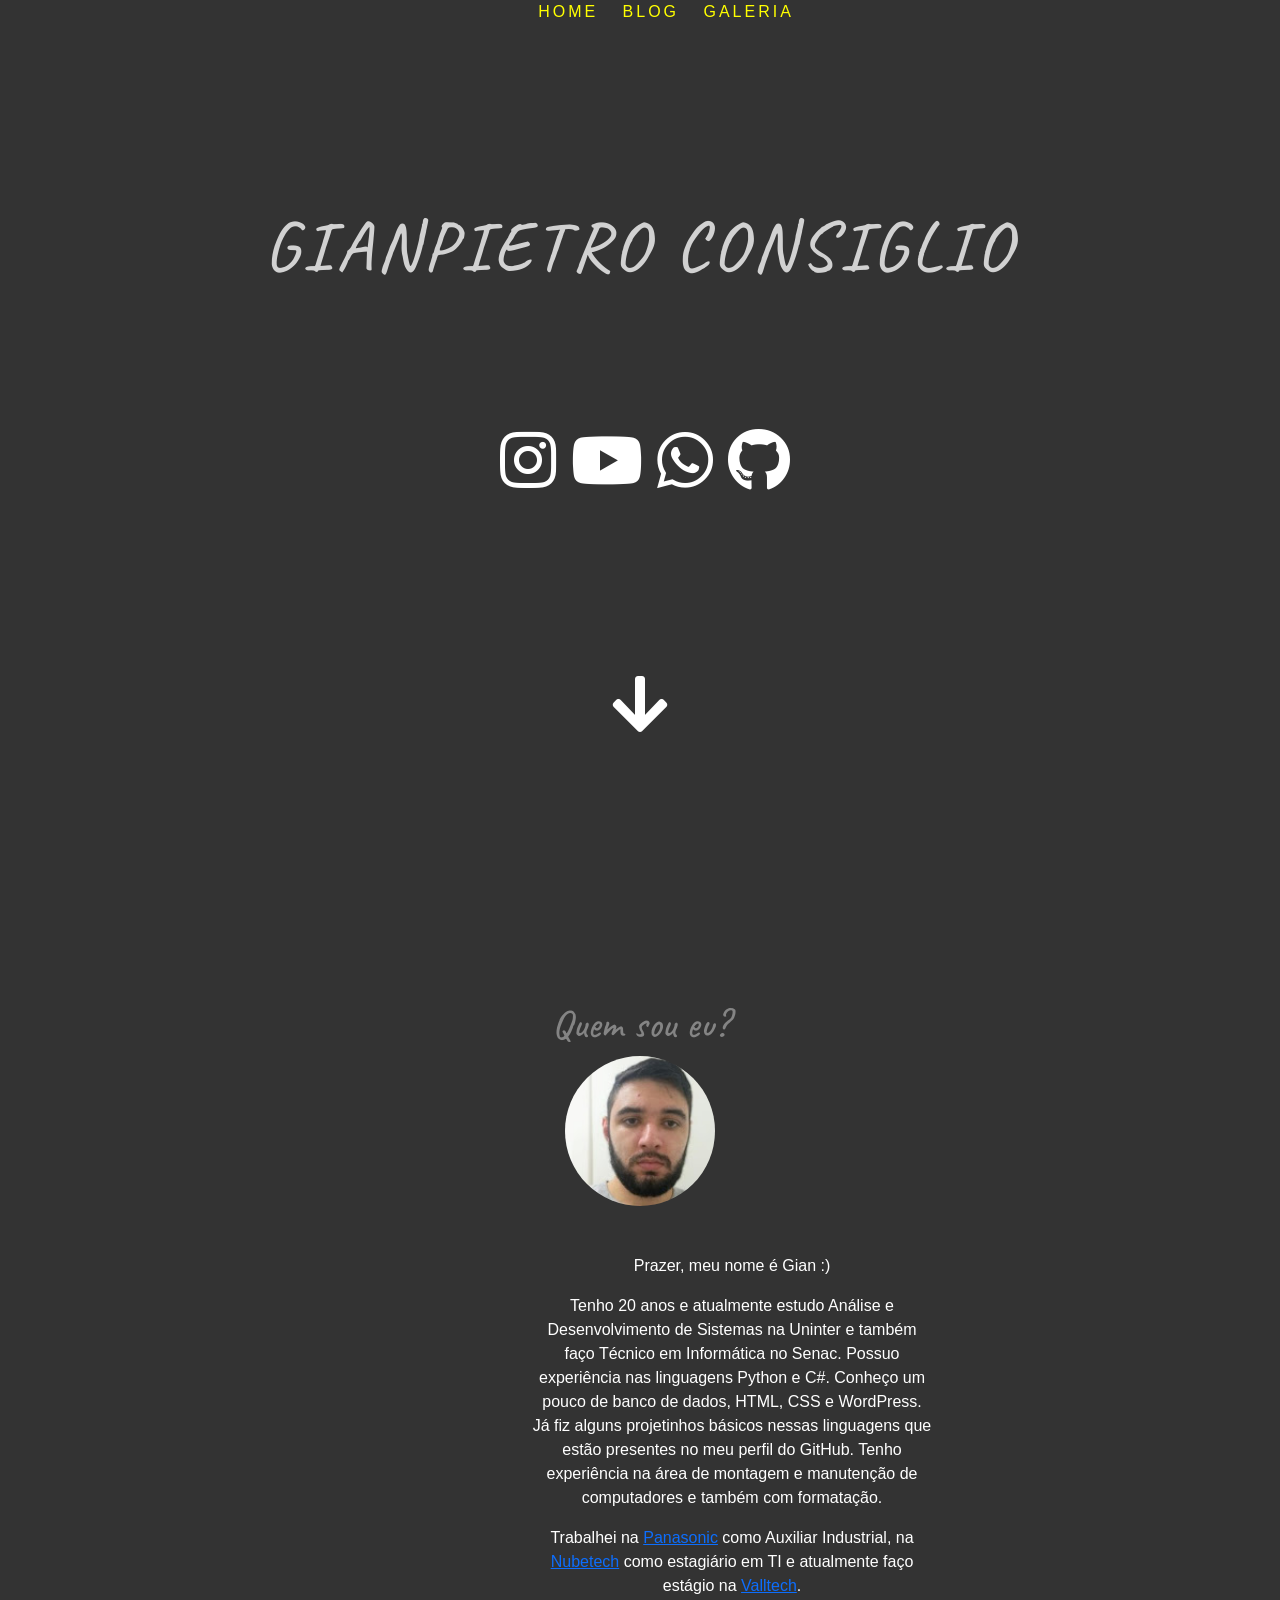
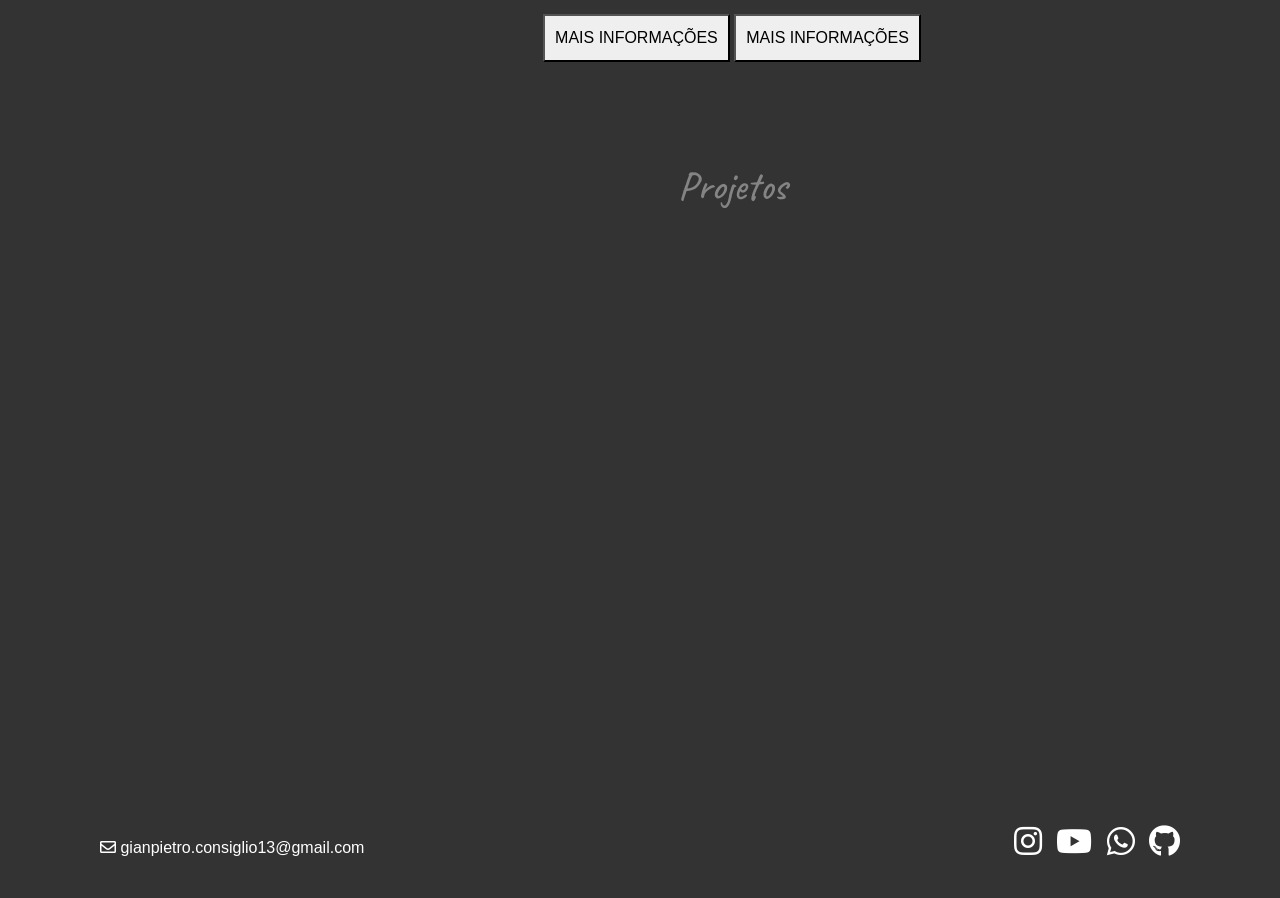
==== index.html @ eafa544a "1.0" ====
<!DOCTYPE html>
<html lang="pt-br">

<head>
    <meta charset="utf-8">
    <title>Gianpietro Consiglio</title>
    <link href="css/style.css" rel="stylesheet">
    <link href="https://cdn.jsdelivr.net/npm/bootstrap@5.0.1/dist/css/bootstrap.min.css" rel="stylesheet"
        integrity="sha384-+0n0xVW2eSR5OomGNYDnhzAbDsOXxcvSN1TPprVMTNDbiYZCxYbOOl7+AMvyTG2x" crossorigin="anonymous">
    <link rel="stylesheet" href="https://cdnjs.cloudflare.com/ajax/libs/font-awesome/5.15.3/css/all.min.css"
        integrity="sha512-iBBXm8fW90+nuLcSKlbmrPcLa0OT92xO1BIsZ+ywDWZCvqsWgccV3gFoRBv0z+8dLJgyAHIhR35VZc2oM/gI1w=="
        crossorigin="anonymous" referrerpolicy="no-referrer" />
    <link rel="preconnect" href="https://fonts.gstatic.com">
    <link href="https://fonts.googleapis.com/css2?family=Caveat&display=swap" rel="stylesheet">
    <link href="https://unpkg.com/aos@2.3.1/dist/aos.css" rel="stylesheet">
    <link rel="shortcut icon" href="img/icons8-portfolio-48.png">


</head>

<body>
    <div id="pai-do-pai">

        <!--INICIO VIDEO-->
        <div id="banner">
            <video autoplay loop muted>
                <source src="video/Pexels Videos 2699.mp4">
            </video>
            <div class="container">
                <div class="text-center">
                    <header style="color: yellow;">
                        <nav>
                            <ul>
                                <a class="links" href="index.html"><li>Home</li></a>
                                <a class="links" href="blog.html"><li>Blog</li></a>
                                <a class="links" href="galeria.html"><li>Galeria</li></a>
                            </ul>
                        </nav>
                    </header>

                </div>

                <h1 class="nome text-center">Gianpietro Consiglio</h1>
                <div class="icones text-center">
                    <a href="https://www.instagram.com/gian_nohat/" target="_blank"><i
                            class=" icone fab fa-instagram fa-4x"></i></a>
                    <a href="https://www.youtube.com/channel/UC-XztyUlJMIC2v7N0-oqZfg" target="_blank"><i
                            class=" icone fab fa-youtube fa-4x"></i></a>
                    <a href="https://api.whatsapp.com/send?phone=5512920017898" target="_blank"><i
                            class=" icone fab fa-whatsapp fa-4x"></i></a>
                    
                            <a href="https://github.com/Gianpietro-Consiglio" target="_blank"><i
                                class=" icone fab fa-github fa-4x"></i></a>
                   
                </div>
                <div class="text-center">
                    <a href="#background"><i class=" seta fas fa-arrow-down fa-4x"></i></a>
                </div>


            </div>



        </div>
        <!--FIM VIDEO-->

        <!--CONTEUDO PRINCIPAL-->
        <div id="background">
            <div class="container text-center">
                <h1>Quem sou eu?</h1>
                <img src="img/gian.jpg">

                <div class="textos">
                    <br>
                    <br>
                    
                    
                    <p>Prazer, meu nome é Gian :)</p>

                    <p>Tenho 20 anos e
                        atualmente estudo Análise e Desenvolvimento de Sistemas na Uninter e também faço 
                        Técnico em Informática no Senac. Possuo experiência nas linguagens Python e C#. Conheço
                        um pouco de banco de dados, HTML, CSS e WordPress. Já fiz alguns projetinhos básicos nessas linguagens que estão presentes no meu perfil do GitHub.   
                        Tenho experiência na área de montagem e manutenção de computadores e também com formatação.

                    </p>

                        Trabalhei na <a href="https://www.panasonic.com/br/" target="_blank">Panasonic</a> como Auxiliar Industrial, na <a class="links_uteis" href="https://nubetech.com.br/" target="_blank">Nubetech</a> como estagiário em TI e atualmente faço estágio
                        na <a href="https://www.valltech.com.br/" target="_blank">Valltech</a>.

                    </p>

                    <a href="GIAN.pdf" target="_blank"><button>Mais informações</button></a>

                    <a href="Currículo GIAN.pdf" target="_blank"><button>Mais informações</button></a>

                    <h1 style="margin-top: 100px; margin-bottom: 20px;">Projetos</h1>


                </div>
            </div>
            <!--FIM CONTEUDO PRINCIPAL-->

            <div class="row-cols-5">
                <div class="container text-center">
                    <div class="card-deck">
                        <div data-aos="flip-left" data-aos-easing="ease-out-cubic" data-aos-duration="2000"
                            class="card">
                            <div class="card-body">
                                <h4 class="card-title">Fashion</h4>
                                <p class="card-text"></p>
                                <a href="https://gianpietro-consiglio.github.io/projeto-fashion/"
                                    target="_blank"><button>Acessar</button></a>
                            </div>
                        </div>

                        <div data-aos="flip-left" data-aos-easing="ease-out-cubic" data-aos-duration="2000"
                            class="card">
                            <div class="card-body">
                                <h4 class="card-title">Marketing</h4>
                                <p class="card-text"></p>
                                <a href="https://gianpietro-consiglio.github.io/marketing/"
                                    target="_blank"><button>Acessar</button></a>
                            </div>
                        </div>

                        <div data-aos="flip-left" data-aos-easing="ease-out-cubic" data-aos-duration="2000"
                            class="card">
                            <div class="card-body">
                                <h4 class="card-title">Personal</h4>
                                <p class="card-text"></p>
                                <a href="https://gianpietro-consiglio.github.io/portfolio-antigo/"
                                    target="_blank"><button>Acessar</button></a>
                            </div>
                        </div>

                    </div>

                </div>
            </div>


            <footer>
                <span style="float: left; margin-left: 100px;" class="contato"><i class="far fa-envelope"></i>
                    gianpietro.consiglio13@gmail.com</span>
                   
                <div style="float: right; margin-right: 100px;">
                    <a href="https://www.instagram.com/gian_nohat/" target="_blank"><i
                            class=" icone fab fa-instagram fa-2x"></i></a>
                    <a href="https://www.youtube.com/channel/UC-XztyUlJMIC2v7N0-oqZfg" target="_blank"><i
                            class=" icone fab fa-youtube fa-2x"></i></a>
                    <a href="https://api.whatsapp.com/send?phone=5512920017898" target="_blank"><i
                            class=" icone fab fa-whatsapp fa-2x"></i></a>
                    <a href="https://github.com/Gianpietro-Consiglio" target="_blank"><i
                            class=" icone fab fa-github fa-2x"></i></a>
                </div>
                
            </footer>







            <script src="https://cdn.jsdelivr.net/npm/bootstrap@5.0.1/dist/js/bootstrap.bundle.min.js"
                integrity="sha384-gtEjrD/SeCtmISkJkNUaaKMoLD0//ElJ19smozuHV6z3Iehds+3Ulb9Bn9Plx0x4"
                crossorigin="anonymous"></script>
            <script src="https://unpkg.com/aos@2.3.1/dist/aos.js"></script>
            <script>
                AOS.init();
            </script>


</body>

</html>
---- css/style.css ----
body{
    margin: 0;
    padding: 0;
}    

#banner{
    width: 100%;
    height: 900px;
    overflow: hidden;
    display: flex;
    /*justify-content: center;
    align-items: center;*/
}

#banner video{
    position: absolute; 
    top: 0;
    left: 0;
    object-fit: cover;
    width: 100%;
    height: 900px;
}

#banner .container{
    z-index: 1;
}

nav ul li{
    display: inline-block;
    margin-left: 20px;
}



.links{
    color: yellow;
    text-transform: uppercase;
    letter-spacing: 3px;

}

.links:hover{
    color: white;
}

.nome{
    margin-top: 180px;
    font-size: 70px;
    color:  rgba(255, 255, 255, 0.775);
    letter-spacing: 5px;
    text-transform: uppercase;
    margin-bottom: 140px;
    font-family: 'Caveat', cursive;
}

.icone{
    color: white;
    margin-left: 10px;
}


.icone:hover{
    color: rgb(157, 58, 58);
    transition: color 0.5s;
}


.seta{
    margin-top: 180px;
    color: white;
}


#background img{
    border-radius: 50%;
    width: 150px;
    height: 150px;
}

#background h1{
    color: rgba(255,255,255, 0.4);
    font-family: 'Caveat', cursive;
}
#pai-do-pai{
    /*background-image: linear-gradient(#333, #222);*/
    color: white;
    font-family: sans-serif;
    background-color: #333;
    
        
}

#background{
    margin-top: 100px;
}


.card{
    margin-top: 10px;
    color: white;
    background-image: linear-gradient(#333, black);
    text-transform: uppercase;
    border-radius: 5px 5px 5px 5px;
}

.card button{
    background-color: whitesmoke;
    padding: 5px;
    border: none;
}

.card-deck{
    margin-top: 50px;
    margin-bottom: 150px;
}

footer{
    line-height: 100px;
    height: 100px;
    background-color: #333;
   /* text-align: center;*/
    
}

.card button{
    background-image: linear-gradient(purple, yellow);
    padding: 10px;
}

.textos button{
    padding: 10px;
    text-transform: uppercase;

}

.textos button:hover{
    background-color: rgb(157, 58, 58);
    transition: background 0.5s;  
    


}

.textos{
    width: 400px;
    margin-left: 450px;
}
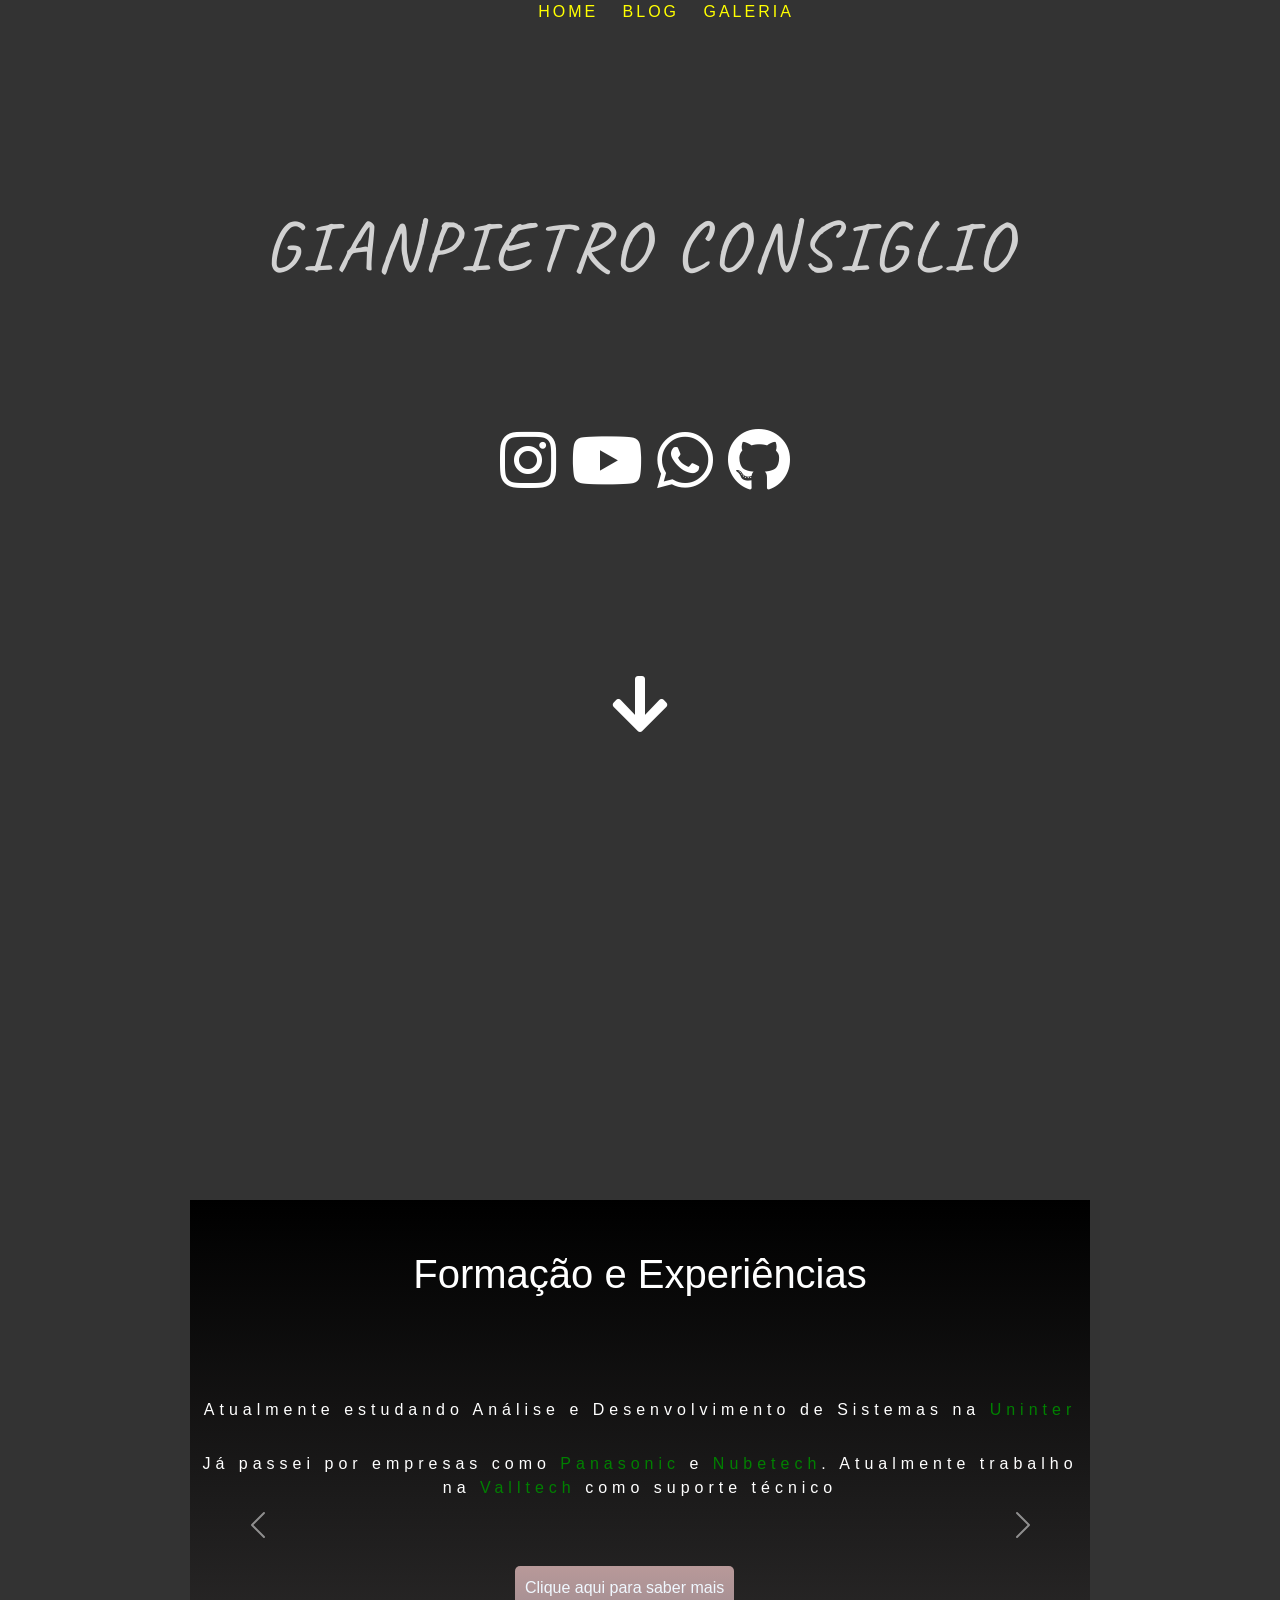
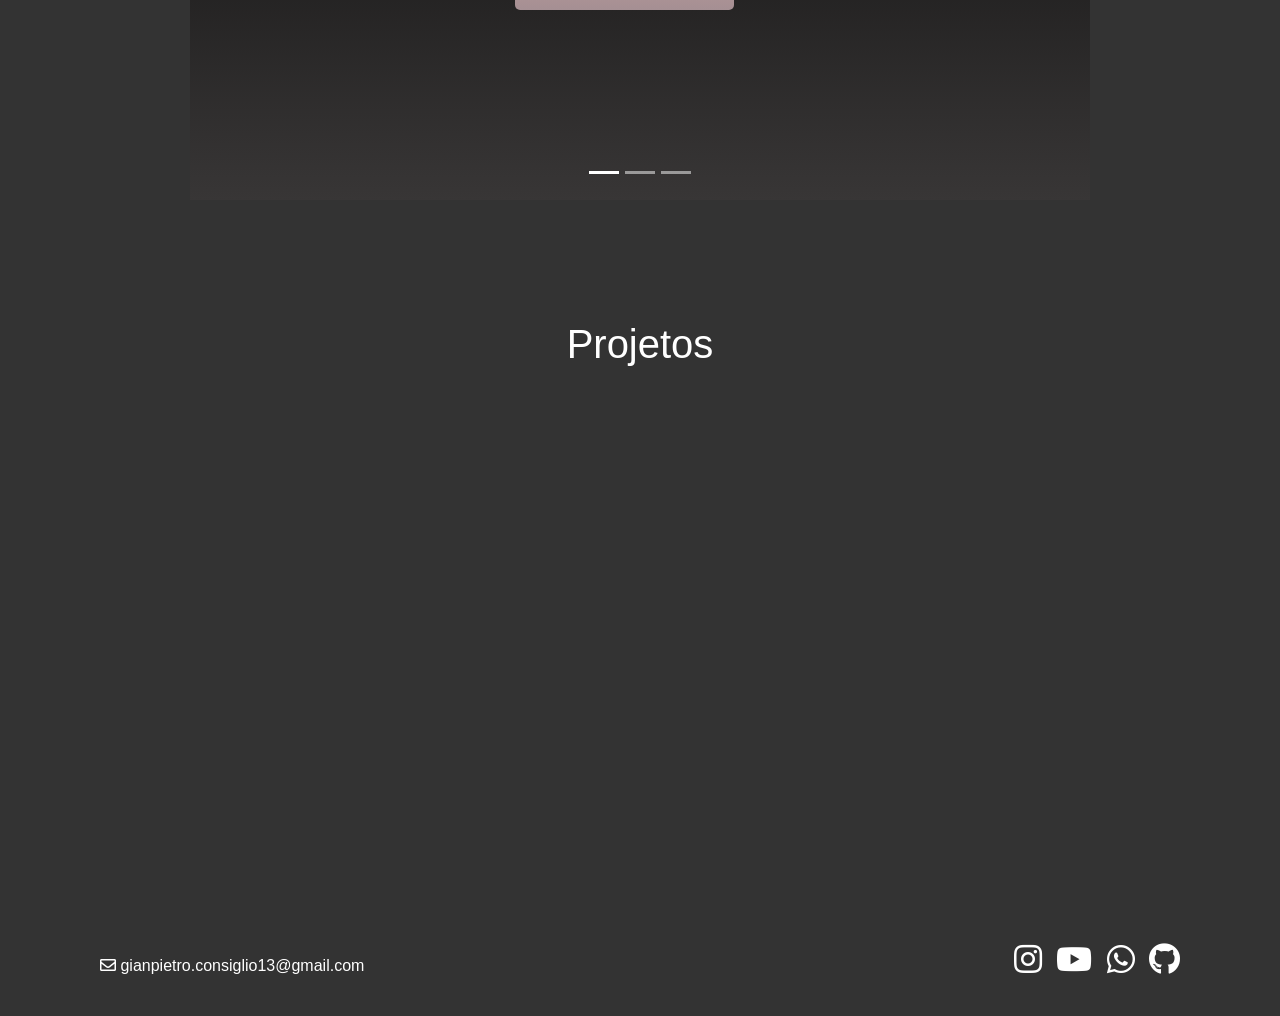
==== commit 763d81a0: "2.0" ====
--- a/index.html
+++ b/index.html
@@ -42,7 +42,7 @@
 
                 <h1 class="nome text-center">Gianpietro Consiglio</h1>
                 <div class="icones text-center">
-                    <a href="https://www.instagram.com/gian_nohat/" target="_blank"><i
+                    <a href="https://www.instagram.com/gian_consiglio/" target="_blank"><i
                             class=" icone fab fa-instagram fa-4x"></i></a>
                     <a href="https://www.youtube.com/channel/UC-XztyUlJMIC2v7N0-oqZfg" target="_blank"><i
                             class=" icone fab fa-youtube fa-4x"></i></a>
@@ -54,7 +54,7 @@
                    
                 </div>
                 <div class="text-center">
-                    <a href="#background"><i class=" seta fas fa-arrow-down fa-4x"></i></a>
+                    <a href="#carouselExampleIndicators"><i class=" seta fas fa-arrow-down fa-4x"></i></a>
                 </div>
 
 
@@ -66,8 +66,9 @@
         <!--FIM VIDEO-->
 
         <!--CONTEUDO PRINCIPAL-->
-        <div id="background">
-            <div class="container text-center">
+       
+
+           <!-- <div class="container text-center">
                 <h1>Quem sou eu?</h1>
                 <img src="img/gian.jpg">
 
@@ -76,7 +77,7 @@
                     <br>
                     
                     
-                    <p>Prazer, meu nome é Gian :)</p>
+                    <p>Prazer, meu nome é Gian</p>
 
                     <p>Tenho 20 anos e
                         atualmente estudo Análise e Desenvolvimento de Sistemas na Uninter e também faço 
@@ -91,8 +92,6 @@
 
                     </p>
 
-                    <a href="GIAN.pdf" target="_blank"><button>Mais informações</button></a>
-
                     <a href="Currículo GIAN.pdf" target="_blank"><button>Mais informações</button></a>
 
                     <h1 style="margin-top: 100px; margin-bottom: 20px;">Projetos</h1>
@@ -100,11 +99,57 @@
 
                 </div>
             </div>
-            <!--FIM CONTEUDO PRINCIPAL-->
+            FIM CONTEUDO PRINCIPAL--> 
+
+            <div id="carouselExampleIndicators" class="carousel slide" data-bs-ride="carousel">
+                <div class="carousel-indicators">
+                  <button type="button" data-bs-target="#carouselExampleIndicators" data-bs-slide-to="0" class="active" aria-current="true" aria-label="Slide 1"></button>
+                  <button type="button" data-bs-target="#carouselExampleIndicators" data-bs-slide-to="1" aria-label="Slide 2"></button>
+                  <button type="button" data-bs-target="#carouselExampleIndicators" data-bs-slide-to="2" aria-label="Slide 3"></button>
+                </div>
+                <div class="carousel-inner">
+                  <div class="carousel-item active" style="background-image: linear-gradient(rgb(0, 0, 0), rgb(56, 54, 54));">
+                   <h1 style="text-align: center; margin-top: 50px; margin-bottom: 100px;">Formação e Experiências</h1>
+                   <p style="text-align: center; margin-top: 30px; letter-spacing: 5px">Atualmente estudando Análise e Desenvolvimento de Sistemas na <a class="peru" href="https://www.uninter.com/" target="_blank">Uninter</a></p> 
+                   <p style="text-align: center; margin-top: 30px; letter-spacing: 5px;">Já passei por empresas como <a class="peru" href="https://www.panasonic.com/br/">Panasonic</a> e <a class="peru" href="https://nubetech.com.br/" target="_blank">Nubetech</a>. Atualmente trabalho na <a class="peru" href="https://www.valltech.com.br/" target="_blank">Valltech</a> como suporte técnico</p> 
+                   <a href="documentos\GIAN.pdf" target="_blank"><button class="curriculo" style="text-align: center;" class="curriculo">Clique aqui para saber mais</button></a>
+                  </div>
+                  <div class="carousel-item" style="background-image: linear-gradient(rgb(0, 0, 0), rgb(54, 53, 53));">
+                    <h1 style="text-align: center; margin-top: 100px;">Cursos extracurriculares</h1>
+                    <p style="text-align: center;text-align: center; margin-top: 30px; letter-spacing: 5px">Lógica de programação - Senai (14 HORAS)</p>
+                    <p style="text-align: center;text-align: center; margin-top: 30px; letter-spacing: 5px">Tecnologia da informação e comunicação - Senai (14 HORAS)</p>
+                    <p style="text-align: center;text-align: center; margin-top: 30px; letter-spacing: 5px">HTML5 e CSS - Curso em Vídeo (40 HORAS)</p>
+                    <p style="text-align: center; text-align: center; margin-top: 30px; letter-spacing: 5px">Python - Curso em vídeo (120 HORAS)</p>
+                        
+                  </div>
+                  <div class="carousel-item" style="background-image: linear-gradient(rgb(0, 0, 0), rgb(45, 45, 46));">
+                    <h1 style="text-align: center; margin-top: 100px;">Informações adicionais</h1>
+                    <p style="text-align: center;text-align: center; margin-top: 30px; letter-spacing: 5px">- Tirando habilitação para carro</p>
+                    <p style="text-align: center;text-align: center; margin-top: 30px; letter-spacing: 5px">- Formatação de computadores</p>
+                    <p style="text-align: center;text-align: center; margin-top: 30px; letter-spacing: 5px">- Montagem e manutenção de computadores</p>
+                    <p style="text-align: center;text-align: center; margin-top: 30px; letter-spacing: 5px">- Criação de sites para web</p>
+                    <p style="text-align: center;text-align: center; margin-top: 30px; letter-spacing: 5px">- Inglês intermediário</p>
+                    <p style="text-align: center;text-align: center; margin-top: 30px; letter-spacing: 5px">- Familiaridade com ambientes Linux e Windows</p>
+                  </div>
+                </div>
+                <button class="carousel-control-prev" type="button" data-bs-target="#carouselExampleIndicators" data-bs-slide="prev">
+                  <span class="carousel-control-prev-icon" aria-hidden="true"></span>
+                  <span class="visually-hidden">Previous</span>
+                </button>
+                <button class="carousel-control-next" type="button" data-bs-target="#carouselExampleIndicators" data-bs-slide="next">
+                  <span class="carousel-control-next-icon" aria-hidden="true"></span>
+                  <span class="visually-hidden">Next</span>
+                </button>
+              </div>
+
+
+
 
             <div class="row-cols-5">
                 <div class="container text-center">
+                    
                     <div class="card-deck">
+                        <h1>Projetos</h1>
                         <div data-aos="flip-left" data-aos-easing="ease-out-cubic" data-aos-duration="2000"
                             class="card">
                             <div class="card-body">
@@ -128,9 +173,9 @@
                         <div data-aos="flip-left" data-aos-easing="ease-out-cubic" data-aos-duration="2000"
                             class="card">
                             <div class="card-body">
-                                <h4 class="card-title">Personal</h4>
+                                <h4 class="card-title">Gestalt</h4>
                                 <p class="card-text"></p>
-                                <a href="https://gianpietro-consiglio.github.io/portfolio-antigo/"
+                                <a href="https://gianpietro-consiglio.github.io/gestalt/"
                                     target="_blank"><button>Acessar</button></a>
                             </div>
                         </div>
@@ -142,11 +187,11 @@
 
 
             <footer>
-                <span style="float: left; margin-left: 100px;" class="contato"><i class="far fa-envelope"></i>
-                    gianpietro.consiglio13@gmail.com</span>
+                <span class="mail" style="float: left; margin-left: 100px;" class="contato"><i class="far fa-envelope"></i>
+                    <a class="mail" style="color: white; text-decoration: none;" href="mailto:gianpietro.consiglio13@gmail.com" target="_blank">gianpietro.consiglio13@gmail.com</a></span>
                    
                 <div style="float: right; margin-right: 100px;">
-                    <a href="https://www.instagram.com/gian_nohat/" target="_blank"><i
+                    <a href="https://www.instagram.com/gian_consiglio/" target="_blank"><i
                             class=" icone fab fa-instagram fa-2x"></i></a>
                     <a href="https://www.youtube.com/channel/UC-XztyUlJMIC2v7N0-oqZfg" target="_blank"><i
                             class=" icone fab fa-youtube fa-2x"></i></a>
--- a/css/style.css
+++ b/css/style.css
@@ -18,7 +18,7 @@
     left: 0;
     object-fit: cover;
     width: 100%;
-    height: 900px;
+    height: 1000px;
 }
 
 #banner .container{
@@ -90,9 +90,6 @@
         
 }
 
-#background{
-    margin-top: 100px;
-}
 
 
 .card{
@@ -110,7 +107,7 @@
 }
 
 .card-deck{
-    margin-top: 50px;
+    margin-top: 120px;
     margin-bottom: 150px;
 }
 
@@ -123,7 +120,7 @@
 }
 
 .card button{
-    background-image: linear-gradient(purple, yellow);
+    background-image: linear-gradient(rgb(194, 163, 163), rgb(226, 150, 163));
     padding: 10px;
 }
 
@@ -145,3 +142,56 @@
     width: 400px;
     margin-left: 450px;
 }
+
+.bloco{
+    width: 300px;
+    height: 200px;
+background-color: blue;
+}
+
+.carousel-item{
+    display: absolute;
+    margin-top: 300px;
+    background-color: black;
+    height: 600px;
+
+}
+
+.carousel{
+    margin: auto;
+    width: 900px;
+}
+
+.carousel-control-next{
+    margin-top: 350px;
+}
+
+.carousel-control-prev{
+    margin-top: 350px;
+}
+
+
+.curriculo{
+    background-image: linear-gradient(rgb(184, 153, 153), rgb(165, 143, 147)) ;
+    margin-left: 325px;
+    margin-top: 50px;
+    padding: 10px;
+    color:aliceblue;
+    border-radius: 5px 5px 5px 5px;
+    border-style: none;
+}
+
+.curriculo:hover{
+    padding: 30px;
+    transition: 1s;
+}
+
+.peru{
+    color: green;
+    text-decoration: none;
+}
+
+.peru:hover{
+    color: rgb(139, 209, 139);
+    transition: 0.3s;
+}
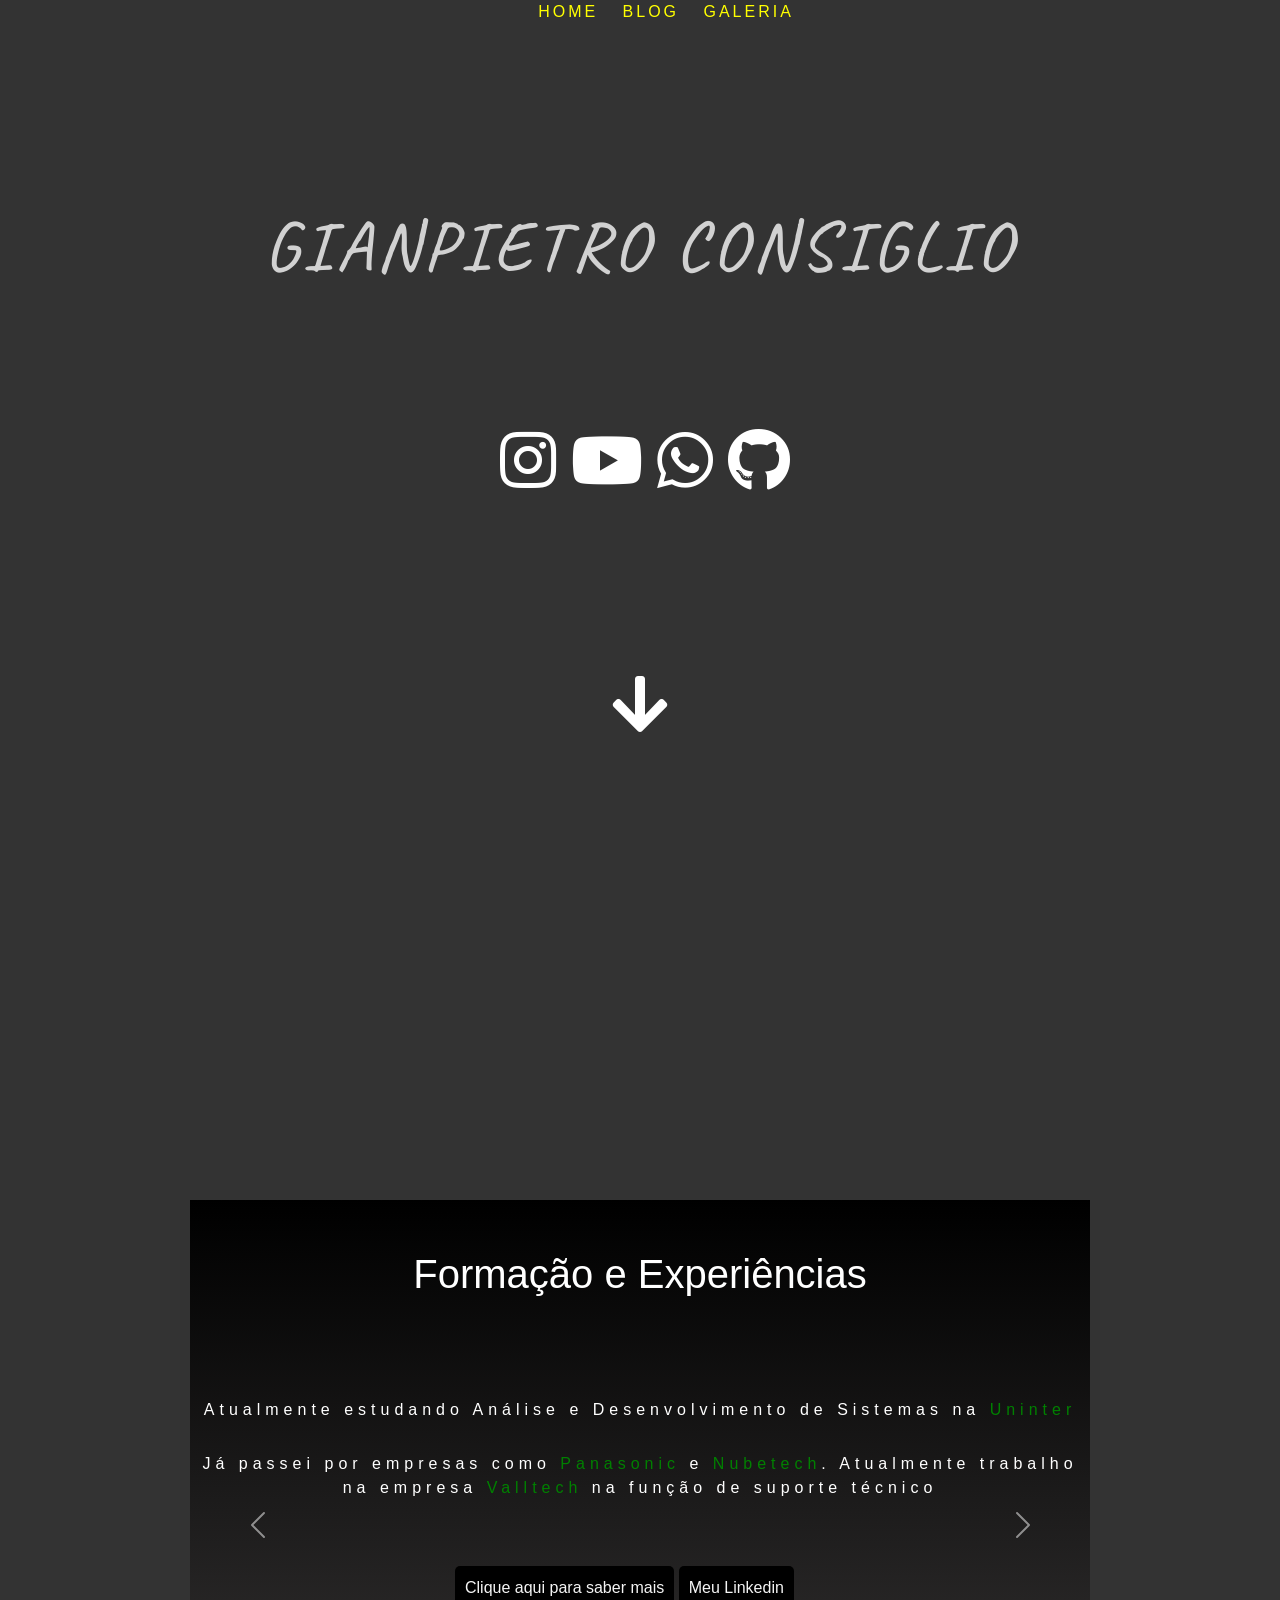
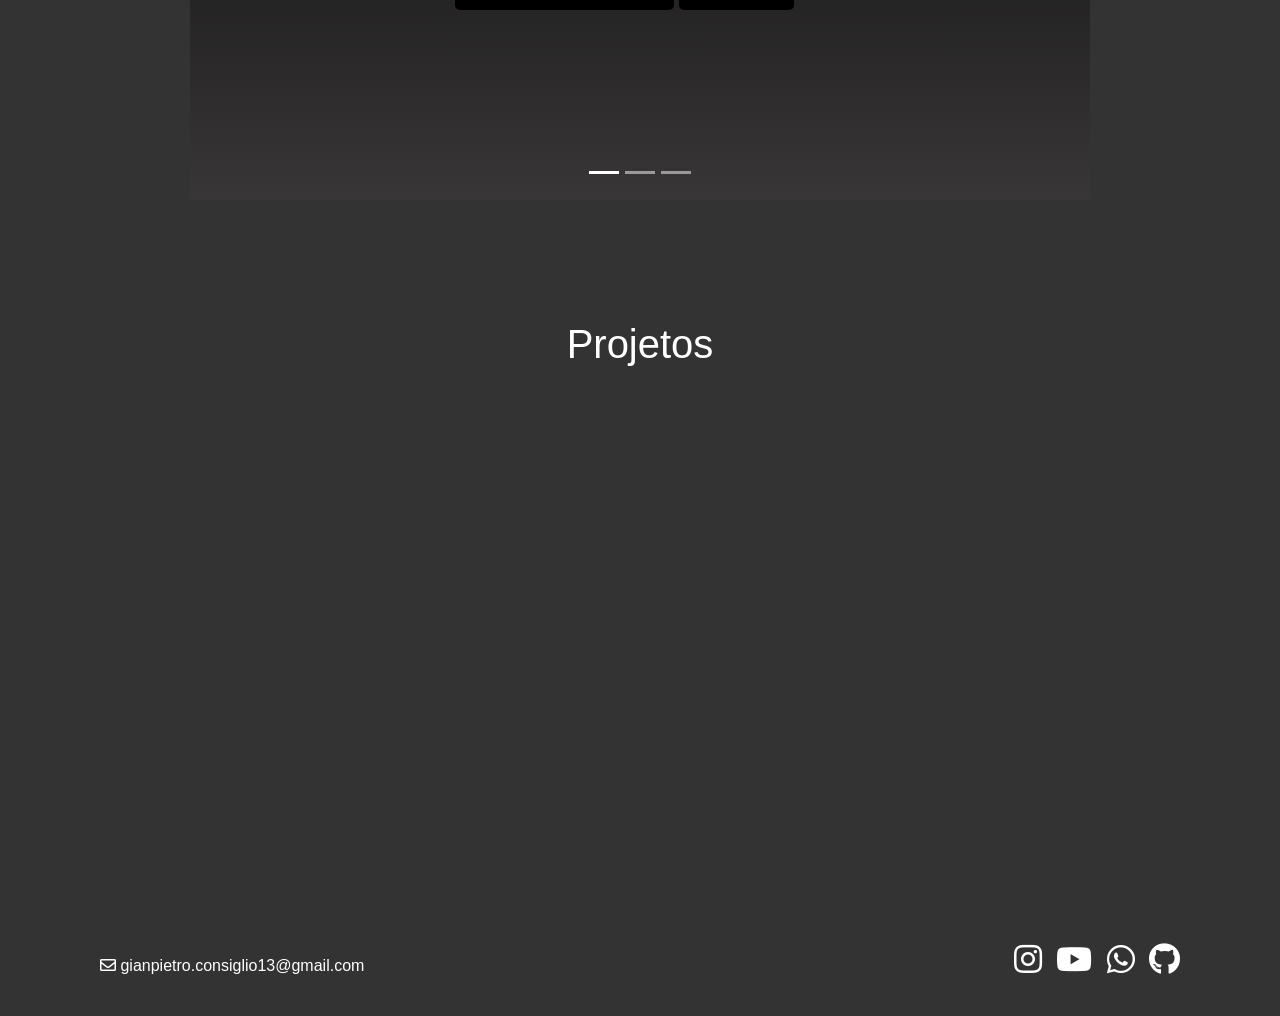
==== commit 7c727f9a: "2.2" ====
--- a/index.html
+++ b/index.html
@@ -1,223 +1,186 @@
-<!DOCTYPE html>
-<html lang="pt-br">
-
-<head>
-    <meta charset="utf-8">
-    <title>Gianpietro Consiglio</title>
-    <link href="css/style.css" rel="stylesheet">
-    <link href="https://cdn.jsdelivr.net/npm/bootstrap@5.0.1/dist/css/bootstrap.min.css" rel="stylesheet"
-        integrity="sha384-+0n0xVW2eSR5OomGNYDnhzAbDsOXxcvSN1TPprVMTNDbiYZCxYbOOl7+AMvyTG2x" crossorigin="anonymous">
-    <link rel="stylesheet" href="https://cdnjs.cloudflare.com/ajax/libs/font-awesome/5.15.3/css/all.min.css"
-        integrity="sha512-iBBXm8fW90+nuLcSKlbmrPcLa0OT92xO1BIsZ+ywDWZCvqsWgccV3gFoRBv0z+8dLJgyAHIhR35VZc2oM/gI1w=="
-        crossorigin="anonymous" referrerpolicy="no-referrer" />
-    <link rel="preconnect" href="https://fonts.gstatic.com">
-    <link href="https://fonts.googleapis.com/css2?family=Caveat&display=swap" rel="stylesheet">
-    <link href="https://unpkg.com/aos@2.3.1/dist/aos.css" rel="stylesheet">
-    <link rel="shortcut icon" href="img/icons8-portfolio-48.png">
-
-
-</head>
-
-<body>
-    <div id="pai-do-pai">
-
-        <!--INICIO VIDEO-->
-        <div id="banner">
-            <video autoplay loop muted>
-                <source src="video/Pexels Videos 2699.mp4">
-            </video>
-            <div class="container">
-                <div class="text-center">
-                    <header style="color: yellow;">
-                        <nav>
-                            <ul>
-                                <a class="links" href="index.html"><li>Home</li></a>
-                                <a class="links" href="blog.html"><li>Blog</li></a>
-                                <a class="links" href="galeria.html"><li>Galeria</li></a>
-                            </ul>
-                        </nav>
-                    </header>
-
-                </div>
-
-                <h1 class="nome text-center">Gianpietro Consiglio</h1>
-                <div class="icones text-center">
-                    <a href="https://www.instagram.com/gian_consiglio/" target="_blank"><i
-                            class=" icone fab fa-instagram fa-4x"></i></a>
-                    <a href="https://www.youtube.com/channel/UC-XztyUlJMIC2v7N0-oqZfg" target="_blank"><i
-                            class=" icone fab fa-youtube fa-4x"></i></a>
-                    <a href="https://api.whatsapp.com/send?phone=5512920017898" target="_blank"><i
-                            class=" icone fab fa-whatsapp fa-4x"></i></a>
-                    
-                            <a href="https://github.com/Gianpietro-Consiglio" target="_blank"><i
-                                class=" icone fab fa-github fa-4x"></i></a>
-                   
-                </div>
-                <div class="text-center">
-                    <a href="#carouselExampleIndicators"><i class=" seta fas fa-arrow-down fa-4x"></i></a>
-                </div>
-
-
-            </div>
-
-
-
-        </div>
-        <!--FIM VIDEO-->
-
-        <!--CONTEUDO PRINCIPAL-->
-       
-
-           <!-- <div class="container text-center">
-                <h1>Quem sou eu?</h1>
-                <img src="img/gian.jpg">
-
-                <div class="textos">
-                    <br>
-                    <br>
-                    
-                    
-                    <p>Prazer, meu nome é Gian</p>
-
-                    <p>Tenho 20 anos e
-                        atualmente estudo Análise e Desenvolvimento de Sistemas na Uninter e também faço 
-                        Técnico em Informática no Senac. Possuo experiência nas linguagens Python e C#. Conheço
-                        um pouco de banco de dados, HTML, CSS e WordPress. Já fiz alguns projetinhos básicos nessas linguagens que estão presentes no meu perfil do GitHub.   
-                        Tenho experiência na área de montagem e manutenção de computadores e também com formatação.
-
-                    </p>
-
-                        Trabalhei na <a href="https://www.panasonic.com/br/" target="_blank">Panasonic</a> como Auxiliar Industrial, na <a class="links_uteis" href="https://nubetech.com.br/" target="_blank">Nubetech</a> como estagiário em TI e atualmente faço estágio
-                        na <a href="https://www.valltech.com.br/" target="_blank">Valltech</a>.
-
-                    </p>
-
-                    <a href="Currículo GIAN.pdf" target="_blank"><button>Mais informações</button></a>
-
-                    <h1 style="margin-top: 100px; margin-bottom: 20px;">Projetos</h1>
-
-
-                </div>
-            </div>
-            FIM CONTEUDO PRINCIPAL--> 
-
-            <div id="carouselExampleIndicators" class="carousel slide" data-bs-ride="carousel">
-                <div class="carousel-indicators">
-                  <button type="button" data-bs-target="#carouselExampleIndicators" data-bs-slide-to="0" class="active" aria-current="true" aria-label="Slide 1"></button>
-                  <button type="button" data-bs-target="#carouselExampleIndicators" data-bs-slide-to="1" aria-label="Slide 2"></button>
-                  <button type="button" data-bs-target="#carouselExampleIndicators" data-bs-slide-to="2" aria-label="Slide 3"></button>
-                </div>
-                <div class="carousel-inner">
-                  <div class="carousel-item active" style="background-image: linear-gradient(rgb(0, 0, 0), rgb(56, 54, 54));">
-                   <h1 style="text-align: center; margin-top: 50px; margin-bottom: 100px;">Formação e Experiências</h1>
-                   <p style="text-align: center; margin-top: 30px; letter-spacing: 5px">Atualmente estudando Análise e Desenvolvimento de Sistemas na <a class="peru" href="https://www.uninter.com/" target="_blank">Uninter</a></p> 
-                   <p style="text-align: center; margin-top: 30px; letter-spacing: 5px;">Já passei por empresas como <a class="peru" href="https://www.panasonic.com/br/">Panasonic</a> e <a class="peru" href="https://nubetech.com.br/" target="_blank">Nubetech</a>. Atualmente trabalho na <a class="peru" href="https://www.valltech.com.br/" target="_blank">Valltech</a> como suporte técnico</p> 
-                   <a href="documentos\GIAN.pdf" target="_blank"><button class="curriculo" style="text-align: center;" class="curriculo">Clique aqui para saber mais</button></a>
-                  </div>
-                  <div class="carousel-item" style="background-image: linear-gradient(rgb(0, 0, 0), rgb(54, 53, 53));">
-                    <h1 style="text-align: center; margin-top: 100px;">Cursos extracurriculares</h1>
-                    <p style="text-align: center;text-align: center; margin-top: 30px; letter-spacing: 5px">Lógica de programação - Senai (14 HORAS)</p>
-                    <p style="text-align: center;text-align: center; margin-top: 30px; letter-spacing: 5px">Tecnologia da informação e comunicação - Senai (14 HORAS)</p>
-                    <p style="text-align: center;text-align: center; margin-top: 30px; letter-spacing: 5px">HTML5 e CSS - Curso em Vídeo (40 HORAS)</p>
-                    <p style="text-align: center; text-align: center; margin-top: 30px; letter-spacing: 5px">Python - Curso em vídeo (120 HORAS)</p>
-                        
-                  </div>
-                  <div class="carousel-item" style="background-image: linear-gradient(rgb(0, 0, 0), rgb(45, 45, 46));">
-                    <h1 style="text-align: center; margin-top: 100px;">Informações adicionais</h1>
-                    <p style="text-align: center;text-align: center; margin-top: 30px; letter-spacing: 5px">- Tirando habilitação para carro</p>
-                    <p style="text-align: center;text-align: center; margin-top: 30px; letter-spacing: 5px">- Formatação de computadores</p>
-                    <p style="text-align: center;text-align: center; margin-top: 30px; letter-spacing: 5px">- Montagem e manutenção de computadores</p>
-                    <p style="text-align: center;text-align: center; margin-top: 30px; letter-spacing: 5px">- Criação de sites para web</p>
-                    <p style="text-align: center;text-align: center; margin-top: 30px; letter-spacing: 5px">- Inglês intermediário</p>
-                    <p style="text-align: center;text-align: center; margin-top: 30px; letter-spacing: 5px">- Familiaridade com ambientes Linux e Windows</p>
-                  </div>
-                </div>
-                <button class="carousel-control-prev" type="button" data-bs-target="#carouselExampleIndicators" data-bs-slide="prev">
-                  <span class="carousel-control-prev-icon" aria-hidden="true"></span>
-                  <span class="visually-hidden">Previous</span>
-                </button>
-                <button class="carousel-control-next" type="button" data-bs-target="#carouselExampleIndicators" data-bs-slide="next">
-                  <span class="carousel-control-next-icon" aria-hidden="true"></span>
-                  <span class="visually-hidden">Next</span>
-                </button>
-              </div>
-
-
-
-
-            <div class="row-cols-5">
-                <div class="container text-center">
-                    
-                    <div class="card-deck">
-                        <h1>Projetos</h1>
-                        <div data-aos="flip-left" data-aos-easing="ease-out-cubic" data-aos-duration="2000"
-                            class="card">
-                            <div class="card-body">
-                                <h4 class="card-title">Fashion</h4>
-                                <p class="card-text"></p>
-                                <a href="https://gianpietro-consiglio.github.io/projeto-fashion/"
-                                    target="_blank"><button>Acessar</button></a>
-                            </div>
-                        </div>
-
-                        <div data-aos="flip-left" data-aos-easing="ease-out-cubic" data-aos-duration="2000"
-                            class="card">
-                            <div class="card-body">
-                                <h4 class="card-title">Marketing</h4>
-                                <p class="card-text"></p>
-                                <a href="https://gianpietro-consiglio.github.io/marketing/"
-                                    target="_blank"><button>Acessar</button></a>
-                            </div>
-                        </div>
-
-                        <div data-aos="flip-left" data-aos-easing="ease-out-cubic" data-aos-duration="2000"
-                            class="card">
-                            <div class="card-body">
-                                <h4 class="card-title">Gestalt</h4>
-                                <p class="card-text"></p>
-                                <a href="https://gianpietro-consiglio.github.io/gestalt/"
-                                    target="_blank"><button>Acessar</button></a>
-                            </div>
-                        </div>
-
-                    </div>
-
-                </div>
-            </div>
-
-
-            <footer>
-                <span class="mail" style="float: left; margin-left: 100px;" class="contato"><i class="far fa-envelope"></i>
-                    <a class="mail" style="color: white; text-decoration: none;" href="mailto:gianpietro.consiglio13@gmail.com" target="_blank">gianpietro.consiglio13@gmail.com</a></span>
-                   
-                <div style="float: right; margin-right: 100px;">
-                    <a href="https://www.instagram.com/gian_consiglio/" target="_blank"><i
-                            class=" icone fab fa-instagram fa-2x"></i></a>
-                    <a href="https://www.youtube.com/channel/UC-XztyUlJMIC2v7N0-oqZfg" target="_blank"><i
-                            class=" icone fab fa-youtube fa-2x"></i></a>
-                    <a href="https://api.whatsapp.com/send?phone=5512920017898" target="_blank"><i
-                            class=" icone fab fa-whatsapp fa-2x"></i></a>
-                    <a href="https://github.com/Gianpietro-Consiglio" target="_blank"><i
-                            class=" icone fab fa-github fa-2x"></i></a>
-                </div>
-                
-            </footer>
-
-
-
-
-
-
-
-            <script src="https://cdn.jsdelivr.net/npm/bootstrap@5.0.1/dist/js/bootstrap.bundle.min.js"
-                integrity="sha384-gtEjrD/SeCtmISkJkNUaaKMoLD0//ElJ19smozuHV6z3Iehds+3Ulb9Bn9Plx0x4"
-                crossorigin="anonymous"></script>
-            <script src="https://unpkg.com/aos@2.3.1/dist/aos.js"></script>
-            <script>
-                AOS.init();
-            </script>
-
-
-</body>
-
+<!DOCTYPE html>
+<html lang="pt-br">
+
+<head>
+    <meta charset="utf-8">
+    <title>Gianpietro Consiglio</title>
+    <link href="css/style.css" rel="stylesheet">
+    <link href="https://cdn.jsdelivr.net/npm/bootstrap@5.0.1/dist/css/bootstrap.min.css" rel="stylesheet"
+        integrity="sha384-+0n0xVW2eSR5OomGNYDnhzAbDsOXxcvSN1TPprVMTNDbiYZCxYbOOl7+AMvyTG2x" crossorigin="anonymous">
+    <link rel="stylesheet" href="https://cdnjs.cloudflare.com/ajax/libs/font-awesome/5.15.3/css/all.min.css"
+        integrity="sha512-iBBXm8fW90+nuLcSKlbmrPcLa0OT92xO1BIsZ+ywDWZCvqsWgccV3gFoRBv0z+8dLJgyAHIhR35VZc2oM/gI1w=="
+        crossorigin="anonymous" referrerpolicy="no-referrer" />
+    <link rel="preconnect" href="https://fonts.gstatic.com">
+    <link href="https://fonts.googleapis.com/css2?family=Caveat&display=swap" rel="stylesheet">
+    <link href="https://unpkg.com/aos@2.3.1/dist/aos.css" rel="stylesheet">
+    <link rel="shortcut icon" href="img/icons8-portfolio-48.png">
+
+
+</head>
+
+<body>
+    <div id="pai-do-pai">
+
+        <!--INICIO VIDEO-->
+        <div id="banner">
+            <video autoplay loop muted>
+                <source src="video/Pexels Videos 2699.mp4">
+            </video>
+            <div class="container">
+                <div class="text-center">
+                    <header style="color: yellow;">
+                        <nav>
+                            <ul>
+                                <a class="links" href="index.html"><li>Home</li></a>
+                                <a class="links" href="blog.html"><li>Blog</li></a>
+                                <a class="links" href="galeria.html"><li>Galeria</li></a>
+                            </ul>
+                        </nav>
+                    </header>
+
+                </div>
+
+                <h1 class="nome text-center">Gianpietro Consiglio</h1>
+                <div class="icones text-center">
+                    <a href="https://www.instagram.com/gian_consiglio/" target="_blank"><i
+                            class=" icone fab fa-instagram fa-4x"></i></a>
+                    <a href="https://www.youtube.com/channel/UC-XztyUlJMIC2v7N0-oqZfg" target="_blank"><i
+                            class=" icone fab fa-youtube fa-4x"></i></a>
+                    <a href="https://api.whatsapp.com/send?phone=5512920017898" target="_blank"><i
+                            class=" icone fab fa-whatsapp fa-4x"></i></a>
+                    <a href="https://github.com/Gianpietro-Consiglio" target="_blank"><i
+                            class=" icone fab fa-github fa-4x"></i></a>
+
+                           
+
+                   
+                </div>
+                <div class="text-center">
+                    <a href="#carouselExampleIndicators"><i class=" seta fas fa-arrow-down fa-4x"></i></a>
+                </div>
+
+
+            </div>
+
+
+
+        </div>
+        <!--FIM VIDEO-->
+
+            <div id="carouselExampleIndicators" class="carousel slide" data-bs-ride="carousel">
+                <div class="carousel-indicators">
+                  <button type="button" data-bs-target="#carouselExampleIndicators" data-bs-slide-to="0" class="active" aria-current="true" aria-label="Slide 1"></button>
+                  <button type="button" data-bs-target="#carouselExampleIndicators" data-bs-slide-to="1" aria-label="Slide 2"></button>
+                  <button type="button" data-bs-target="#carouselExampleIndicators" data-bs-slide-to="2" aria-label="Slide 3"></button>
+                </div>
+                <div class="carousel-inner">
+                  <div class="carousel-item active" style="background-image: linear-gradient(rgb(0, 0, 0), rgb(56, 54, 54));">
+                   <h1 style="text-align: center; margin-top: 50px; margin-bottom: 100px;">Formação e Experiências</h1>
+                   <p style="text-align: center; margin-top: 30px; letter-spacing: 5px">Atualmente estudando Análise e Desenvolvimento de Sistemas na <a class="peru" href="https://www.uninter.com/" target="_blank">Uninter</a></p> 
+                   <p style="text-align: center; margin-top: 30px; letter-spacing: 5px;">Já passei por empresas como <a class="peru" href="https://www.panasonic.com/br/">Panasonic</a> e <a class="peru" href="https://nubetech.com.br/" target="_blank">Nubetech</a>. Atualmente trabalho na empresa <a class="peru" href="https://www.valltech.com.br/" target="_blank">Valltech</a> na função de suporte técnico</p> 
+                   <a href="documentos\GIAN.pdf" target="_blank"><button class="curriculo" style="text-align: center;" class="curriculo">Clique aqui para saber mais</button></a>
+                   <a href="https://www.linkedin.com/in/gianpietro-consiglio-976951237/" target="_blank"><button class="linkedin" style="text-align: center;">Meu Linkedin</button></a>
+                  </div>
+                  <div class="carousel-item" style="background-image: linear-gradient(rgb(0, 0, 0), rgb(54, 53, 53));">
+                    <h1 style="text-align: center; margin-top: 100px;">Cursos extracurriculares</h1>
+                    <p style="text-align: center;text-align: center; margin-top: 30px; letter-spacing: 5px">Lógica de programação - Senai (14 HORAS)</p>
+                    <p style="text-align: center;text-align: center; margin-top: 30px; letter-spacing: 5px">Tecnologia da informação e comunicação - Senai (14 HORAS)</p>
+                    <p style="text-align: center;text-align: center; margin-top: 30px; letter-spacing: 5px">HTML5 e CSS - Curso em Vídeo (40 HORAS)</p>
+                    <p style="text-align: center; text-align: center; margin-top: 30px; letter-spacing: 5px">Python - Curso em vídeo (120 HORAS)</p>
+                        
+                  </div>
+                  <div class="carousel-item" style="background-image: linear-gradient(rgb(0, 0, 0), rgb(45, 45, 46));">
+                    <h1 style="text-align: center; margin-top: 100px;">Informações adicionais</h1>
+                    <p style="text-align: center;text-align: center; margin-top: 30px; letter-spacing: 5px">- Tirando habilitação para carro</p>
+                    <p style="text-align: center;text-align: center; margin-top: 30px; letter-spacing: 5px">- Formatação de computadores</p>
+                    <p style="text-align: center;text-align: center; margin-top: 30px; letter-spacing: 5px">- Montagem e manutenção de computadores</p>
+                    <p style="text-align: center;text-align: center; margin-top: 30px; letter-spacing: 5px">- Criação de sites para web</p>
+                    <p style="text-align: center;text-align: center; margin-top: 30px; letter-spacing: 5px">- Inglês intermediário</p>
+                    <p style="text-align: center;text-align: center; margin-top: 30px; letter-spacing: 5px">- Familiaridade com ambientes Linux e Windows</p>
+                  </div>
+                </div>
+                <button class="carousel-control-prev" type="button" data-bs-target="#carouselExampleIndicators" data-bs-slide="prev">
+                  <span class="carousel-control-prev-icon" aria-hidden="true"></span>
+                  <span class="visually-hidden">Previous</span>
+                </button>
+                <button class="carousel-control-next" type="button" data-bs-target="#carouselExampleIndicators" data-bs-slide="next">
+                  <span class="carousel-control-next-icon" aria-hidden="true"></span>
+                  <span class="visually-hidden">Next</span>
+                </button>
+              </div>
+
+
+
+
+            <div class="row-cols-5">
+                <div class="container text-center">
+                    
+                    <div class="card-deck">
+                        <h1>Projetos</h1>
+                        <div data-aos="flip-left" data-aos-easing="ease-out-cubic" data-aos-duration="2000"
+                            class="card">
+                            <div class="card-body">
+                                <h4 class="card-title">Fashion</h4>
+                                <p class="card-text"></p>
+                                <a href="https://gianpietro-consiglio.github.io/projeto-fashion/"
+                                    target="_blank"><button>Acessar</button></a>
+                            </div>
+                        </div>
+
+                        <div data-aos="flip-left" data-aos-easing="ease-out-cubic" data-aos-duration="2000"
+                            class="card">
+                            <div class="card-body">
+                                <h4 class="card-title">Marketing</h4>
+                                <p class="card-text"></p>
+                                <a href="https://gianpietro-consiglio.github.io/marketing/"
+                                    target="_blank"><button>Acessar</button></a>
+                            </div>
+                        </div>
+
+                        <div data-aos="flip-left" data-aos-easing="ease-out-cubic" data-aos-duration="2000"
+                            class="card">
+                            <div class="card-body">
+                                <h4 class="card-title">Gestalt</h4>
+                                <p class="card-text"></p>
+                                <a href="https://gianpietro-consiglio.github.io/gestalt/"
+                                    target="_blank"><button>Acessar</button></a>
+                            </div>
+                        </div>
+
+                    </div>
+
+                </div>
+            </div>
+
+
+            <footer>
+                <span class="mail" style="float: left; margin-left: 100px;" class="contato"><i class="far fa-envelope"></i>
+                    <a class="mail" style="color: white; text-decoration: none;" href="mailto:gianpietro.consiglio13@gmail.com" target="_blank">gianpietro.consiglio13@gmail.com</a></span>
+                   
+                <div style="float: right; margin-right: 100px;">
+                    <a href="https://www.instagram.com/gian_consiglio/" target="_blank"><i
+                            class=" icone fab fa-instagram fa-2x"></i></a>
+                    <a href="https://www.youtube.com/channel/UC-XztyUlJMIC2v7N0-oqZfg" target="_blank"><i
+                            class=" icone fab fa-youtube fa-2x"></i></a>
+                    <a href="https://api.whatsapp.com/send?phone=5512920017898" target="_blank"><i
+                            class=" icone fab fa-whatsapp fa-2x"></i></a>
+                    <a href="https://github.com/Gianpietro-Consiglio" target="_blank"><i
+                            class=" icone fab fa-github fa-2x"></i></a>
+                </div>
+                
+            </footer>
+
+      
+
+            <script src="https://cdn.jsdelivr.net/npm/bootstrap@5.0.1/dist/js/bootstrap.bundle.min.js"
+                integrity="sha384-gtEjrD/SeCtmISkJkNUaaKMoLD0//ElJ19smozuHV6z3Iehds+3Ulb9Bn9Plx0x4"
+                crossorigin="anonymous"></script>
+            <script src="https://unpkg.com/aos@2.3.1/dist/aos.js"></script>
+            <script>
+                AOS.init();
+            </script>
+
+
+</body>
+
 </html>
--- a/css/style.css
+++ b/css/style.css
@@ -172,18 +172,18 @@
 
 
 .curriculo{
-    background-image: linear-gradient(rgb(184, 153, 153), rgb(165, 143, 147)) ;
-    margin-left: 325px;
+    background-color: black;
+    margin-left: 265px;
     margin-top: 50px;
     padding: 10px;
-    color:aliceblue;
+    color:whitesmoke;
     border-radius: 5px 5px 5px 5px;
     border-style: none;
 }
 
 .curriculo:hover{
-    padding: 30px;
-    transition: 1s;
+    padding: 15px;
+    transition: 0.5s;
 }
 
 .peru{
@@ -194,4 +194,19 @@
 .peru:hover{
     color: rgb(139, 209, 139);
     transition: 0.3s;
+}
+
+
+.linkedin{
+    background-color: black;
+    padding: 10px;
+    color: whitesmoke;
+    border-radius: 5px 5px 5px 5px;
+    border-style: none;
+
+}
+
+.linkedin:hover{
+    padding: 15px;
+    transition: 0.5s;
 }
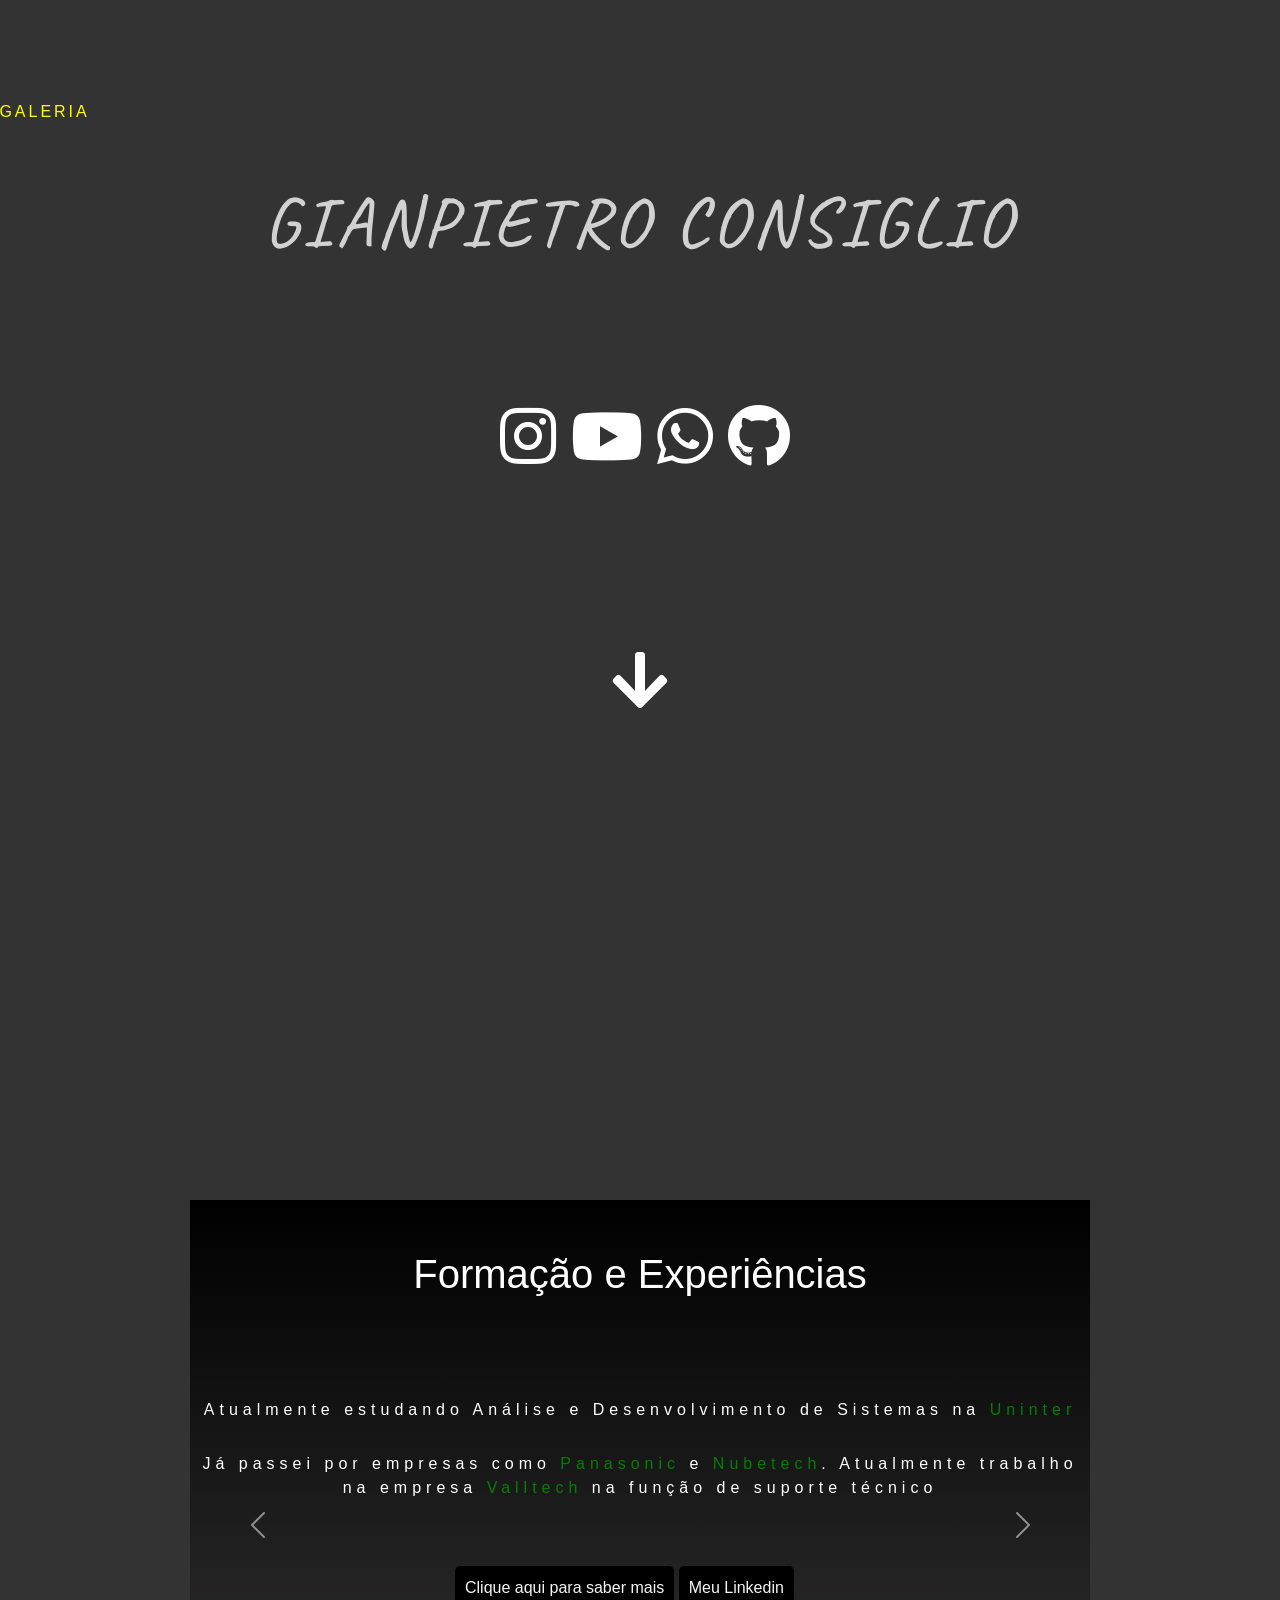
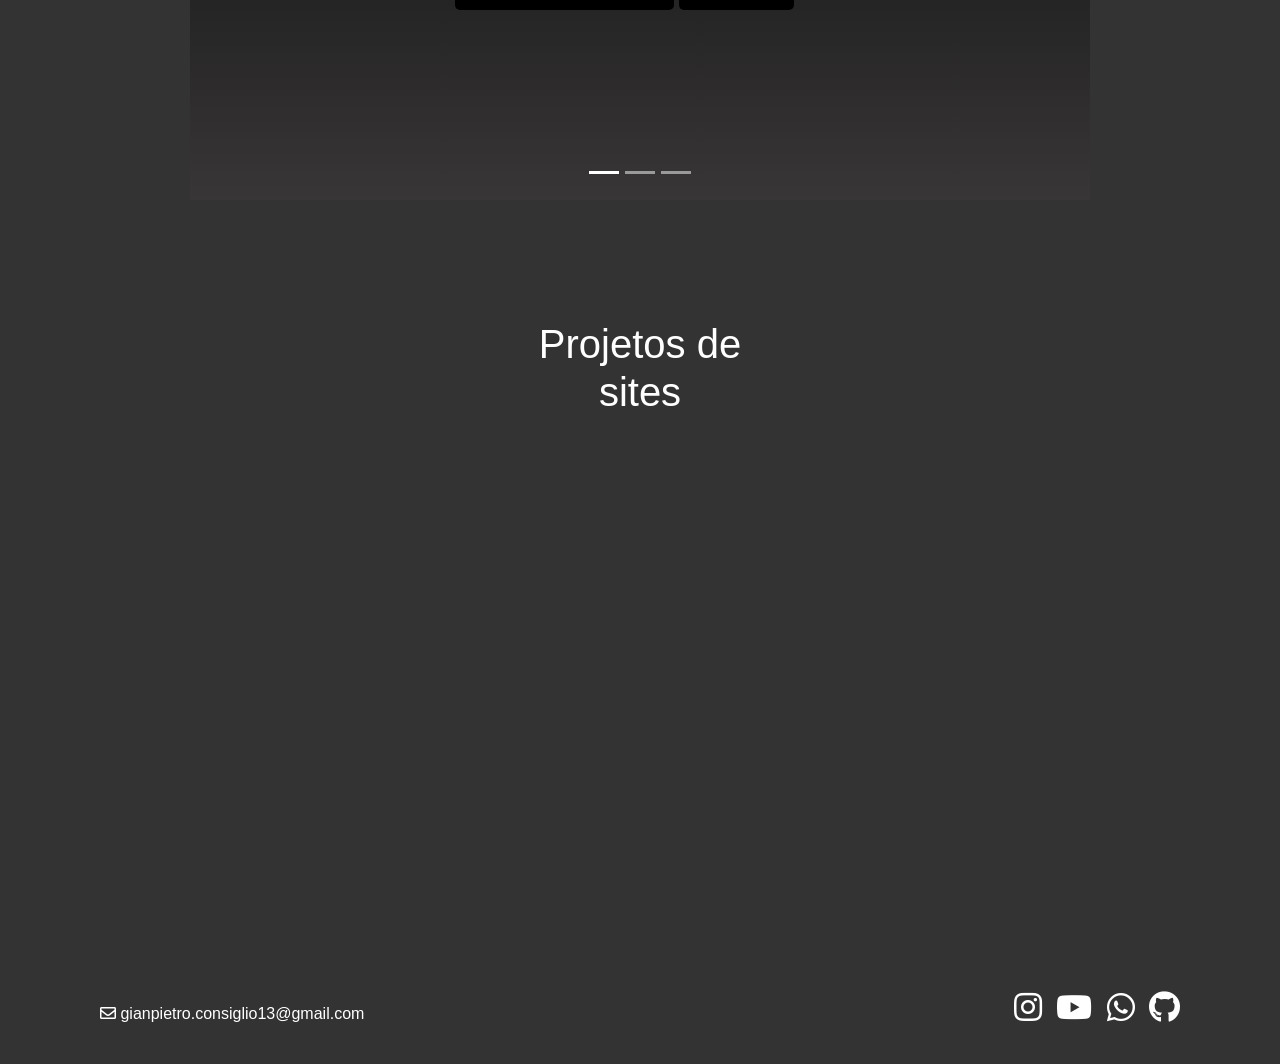
==== commit bf236e67: "2.3" ====
--- a/index.html
+++ b/index.html
@@ -116,7 +116,7 @@
                 <div class="container text-center">
                     
                     <div class="card-deck">
-                        <h1>Projetos</h1>
+                        <h1>Projetos de sites</h1>
                         <div data-aos="flip-left" data-aos-easing="ease-out-cubic" data-aos-duration="2000"
                             class="card">
                             <div class="card-body">
--- a/css/style.css
+++ b/css/style.css
@@ -25,12 +25,17 @@
     z-index: 1;
 }
 
+
 nav ul li{
     display: inline-block;
     margin-left: 20px;
 }
 
-
+header{
+    position: absolute;
+    margin-left: -300px;
+    margin-top: 100px;
+}
 
 .links{
     color: yellow;
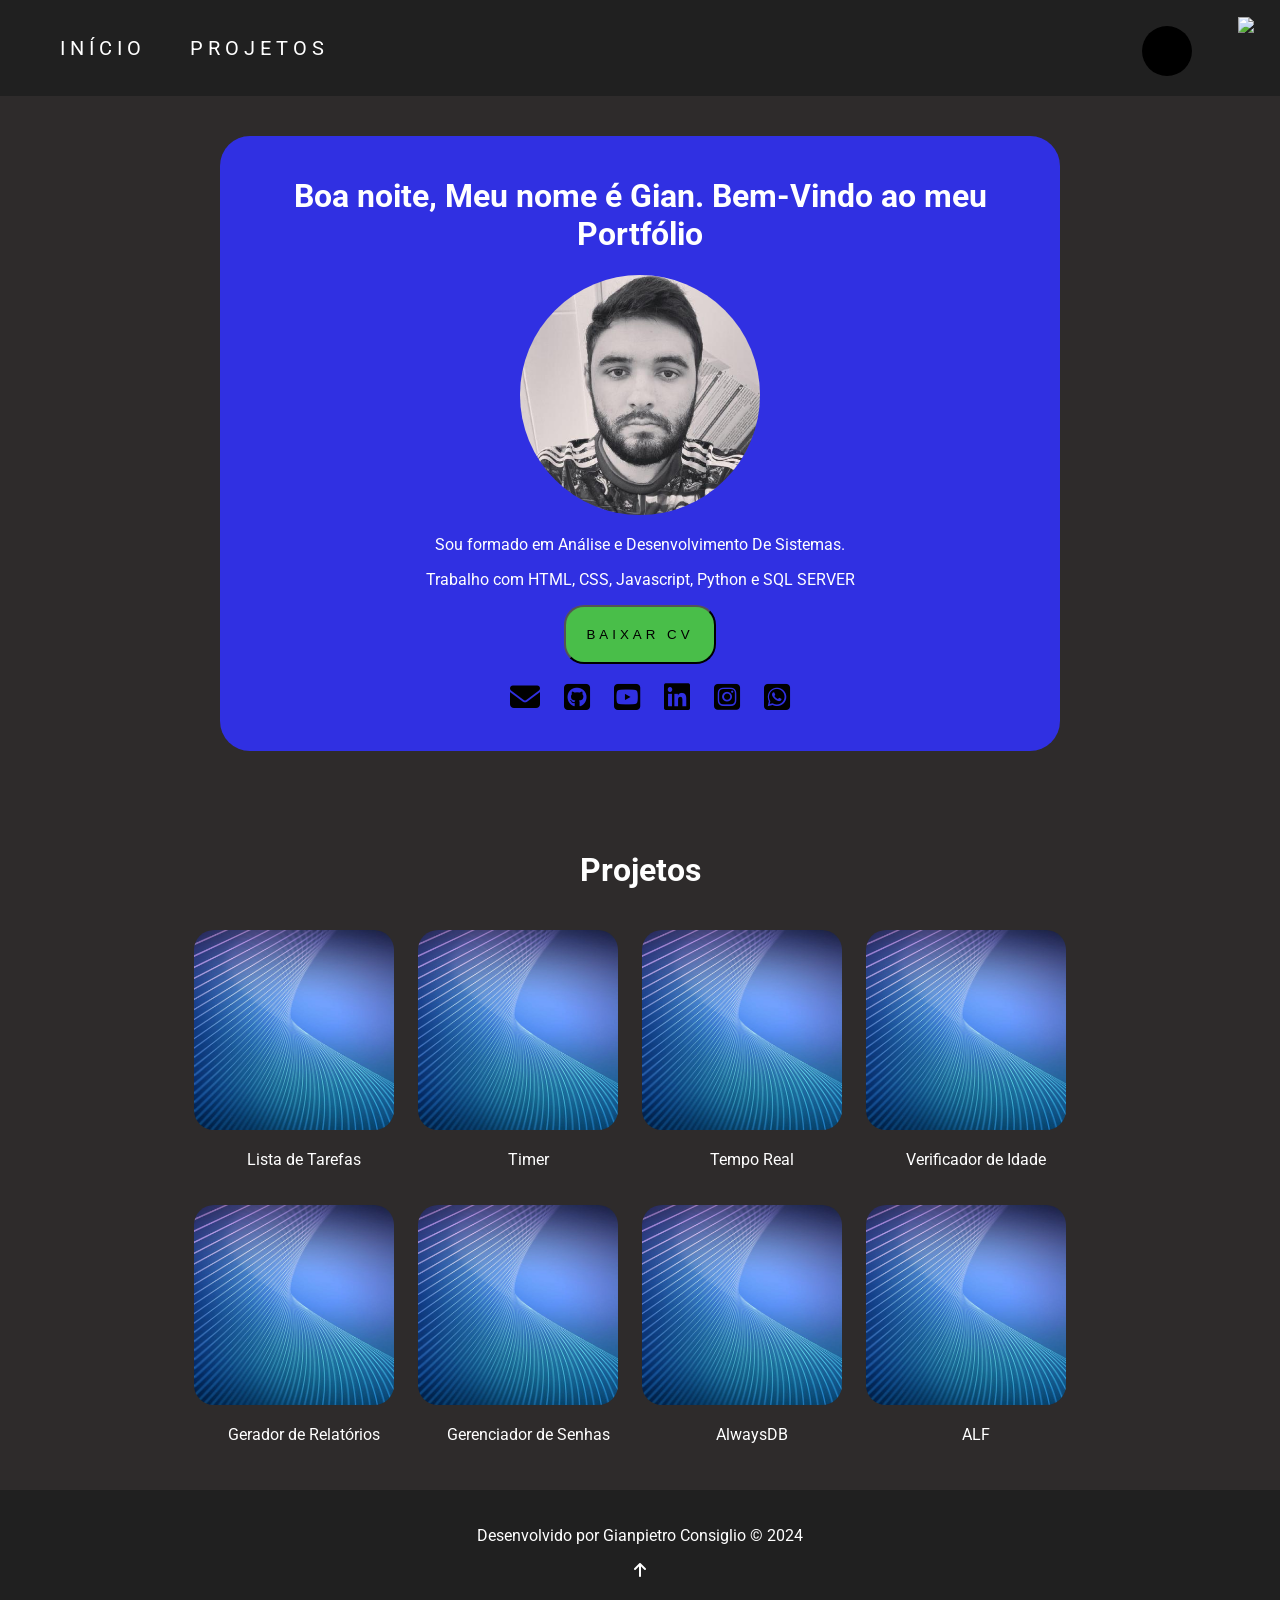
==== commit 535f5f38: "1.0" ====
--- a/index.html
+++ b/index.html
@@ -1,186 +1,124 @@
-<!DOCTYPE html>
-<html lang="pt-br">
-
-<head>
-    <meta charset="utf-8">
-    <title>Gianpietro Consiglio</title>
-    <link href="css/style.css" rel="stylesheet">
-    <link href="https://cdn.jsdelivr.net/npm/bootstrap@5.0.1/dist/css/bootstrap.min.css" rel="stylesheet"
-        integrity="sha384-+0n0xVW2eSR5OomGNYDnhzAbDsOXxcvSN1TPprVMTNDbiYZCxYbOOl7+AMvyTG2x" crossorigin="anonymous">
-    <link rel="stylesheet" href="https://cdnjs.cloudflare.com/ajax/libs/font-awesome/5.15.3/css/all.min.css"
-        integrity="sha512-iBBXm8fW90+nuLcSKlbmrPcLa0OT92xO1BIsZ+ywDWZCvqsWgccV3gFoRBv0z+8dLJgyAHIhR35VZc2oM/gI1w=="
-        crossorigin="anonymous" referrerpolicy="no-referrer" />
-    <link rel="preconnect" href="https://fonts.gstatic.com">
-    <link href="https://fonts.googleapis.com/css2?family=Caveat&display=swap" rel="stylesheet">
-    <link href="https://unpkg.com/aos@2.3.1/dist/aos.css" rel="stylesheet">
-    <link rel="shortcut icon" href="img/icons8-portfolio-48.png">
-
-
-</head>
-
-<body>
-    <div id="pai-do-pai">
-
-        <!--INICIO VIDEO-->
-        <div id="banner">
-            <video autoplay loop muted>
-                <source src="video/Pexels Videos 2699.mp4">
-            </video>
-            <div class="container">
-                <div class="text-center">
-                    <header style="color: yellow;">
-                        <nav>
-                            <ul>
-                                <a class="links" href="index.html"><li>Home</li></a>
-                                <a class="links" href="blog.html"><li>Blog</li></a>
-                                <a class="links" href="galeria.html"><li>Galeria</li></a>
-                            </ul>
-                        </nav>
-                    </header>
-
-                </div>
-
-                <h1 class="nome text-center">Gianpietro Consiglio</h1>
-                <div class="icones text-center">
-                    <a href="https://www.instagram.com/gian_consiglio/" target="_blank"><i
-                            class=" icone fab fa-instagram fa-4x"></i></a>
-                    <a href="https://www.youtube.com/channel/UC-XztyUlJMIC2v7N0-oqZfg" target="_blank"><i
-                            class=" icone fab fa-youtube fa-4x"></i></a>
-                    <a href="https://api.whatsapp.com/send?phone=5512920017898" target="_blank"><i
-                            class=" icone fab fa-whatsapp fa-4x"></i></a>
-                    <a href="https://github.com/Gianpietro-Consiglio" target="_blank"><i
-                            class=" icone fab fa-github fa-4x"></i></a>
-
-                           
-
-                   
-                </div>
-                <div class="text-center">
-                    <a href="#carouselExampleIndicators"><i class=" seta fas fa-arrow-down fa-4x"></i></a>
-                </div>
-
-
-            </div>
-
-
-
-        </div>
-        <!--FIM VIDEO-->
-
-            <div id="carouselExampleIndicators" class="carousel slide" data-bs-ride="carousel">
-                <div class="carousel-indicators">
-                  <button type="button" data-bs-target="#carouselExampleIndicators" data-bs-slide-to="0" class="active" aria-current="true" aria-label="Slide 1"></button>
-                  <button type="button" data-bs-target="#carouselExampleIndicators" data-bs-slide-to="1" aria-label="Slide 2"></button>
-                  <button type="button" data-bs-target="#carouselExampleIndicators" data-bs-slide-to="2" aria-label="Slide 3"></button>
-                </div>
-                <div class="carousel-inner">
-                  <div class="carousel-item active" style="background-image: linear-gradient(rgb(0, 0, 0), rgb(56, 54, 54));">
-                   <h1 style="text-align: center; margin-top: 50px; margin-bottom: 100px;">Formação e Experiências</h1>
-                   <p style="text-align: center; margin-top: 30px; letter-spacing: 5px">Atualmente estudando Análise e Desenvolvimento de Sistemas na <a class="peru" href="https://www.uninter.com/" target="_blank">Uninter</a></p> 
-                   <p style="text-align: center; margin-top: 30px; letter-spacing: 5px;">Já passei por empresas como <a class="peru" href="https://www.panasonic.com/br/">Panasonic</a> e <a class="peru" href="https://nubetech.com.br/" target="_blank">Nubetech</a>. Atualmente trabalho na empresa <a class="peru" href="https://www.valltech.com.br/" target="_blank">Valltech</a> na função de suporte técnico</p> 
-                   <a href="documentos\GIAN.pdf" target="_blank"><button class="curriculo" style="text-align: center;" class="curriculo">Clique aqui para saber mais</button></a>
-                   <a href="https://www.linkedin.com/in/gianpietro-consiglio-976951237/" target="_blank"><button class="linkedin" style="text-align: center;">Meu Linkedin</button></a>
-                  </div>
-                  <div class="carousel-item" style="background-image: linear-gradient(rgb(0, 0, 0), rgb(54, 53, 53));">
-                    <h1 style="text-align: center; margin-top: 100px;">Cursos extracurriculares</h1>
-                    <p style="text-align: center;text-align: center; margin-top: 30px; letter-spacing: 5px">Lógica de programação - Senai (14 HORAS)</p>
-                    <p style="text-align: center;text-align: center; margin-top: 30px; letter-spacing: 5px">Tecnologia da informação e comunicação - Senai (14 HORAS)</p>
-                    <p style="text-align: center;text-align: center; margin-top: 30px; letter-spacing: 5px">HTML5 e CSS - Curso em Vídeo (40 HORAS)</p>
-                    <p style="text-align: center; text-align: center; margin-top: 30px; letter-spacing: 5px">Python - Curso em vídeo (120 HORAS)</p>
-                        
-                  </div>
-                  <div class="carousel-item" style="background-image: linear-gradient(rgb(0, 0, 0), rgb(45, 45, 46));">
-                    <h1 style="text-align: center; margin-top: 100px;">Informações adicionais</h1>
-                    <p style="text-align: center;text-align: center; margin-top: 30px; letter-spacing: 5px">- Tirando habilitação para carro</p>
-                    <p style="text-align: center;text-align: center; margin-top: 30px; letter-spacing: 5px">- Formatação de computadores</p>
-                    <p style="text-align: center;text-align: center; margin-top: 30px; letter-spacing: 5px">- Montagem e manutenção de computadores</p>
-                    <p style="text-align: center;text-align: center; margin-top: 30px; letter-spacing: 5px">- Criação de sites para web</p>
-                    <p style="text-align: center;text-align: center; margin-top: 30px; letter-spacing: 5px">- Inglês intermediário</p>
-                    <p style="text-align: center;text-align: center; margin-top: 30px; letter-spacing: 5px">- Familiaridade com ambientes Linux e Windows</p>
-                  </div>
-                </div>
-                <button class="carousel-control-prev" type="button" data-bs-target="#carouselExampleIndicators" data-bs-slide="prev">
-                  <span class="carousel-control-prev-icon" aria-hidden="true"></span>
-                  <span class="visually-hidden">Previous</span>
-                </button>
-                <button class="carousel-control-next" type="button" data-bs-target="#carouselExampleIndicators" data-bs-slide="next">
-                  <span class="carousel-control-next-icon" aria-hidden="true"></span>
-                  <span class="visually-hidden">Next</span>
-                </button>
-              </div>
-
-
-
-
-            <div class="row-cols-5">
-                <div class="container text-center">
-                    
-                    <div class="card-deck">
-                        <h1>Projetos de sites</h1>
-                        <div data-aos="flip-left" data-aos-easing="ease-out-cubic" data-aos-duration="2000"
-                            class="card">
-                            <div class="card-body">
-                                <h4 class="card-title">Fashion</h4>
-                                <p class="card-text"></p>
-                                <a href="https://gianpietro-consiglio.github.io/projeto-fashion/"
-                                    target="_blank"><button>Acessar</button></a>
-                            </div>
-                        </div>
-
-                        <div data-aos="flip-left" data-aos-easing="ease-out-cubic" data-aos-duration="2000"
-                            class="card">
-                            <div class="card-body">
-                                <h4 class="card-title">Marketing</h4>
-                                <p class="card-text"></p>
-                                <a href="https://gianpietro-consiglio.github.io/marketing/"
-                                    target="_blank"><button>Acessar</button></a>
-                            </div>
-                        </div>
-
-                        <div data-aos="flip-left" data-aos-easing="ease-out-cubic" data-aos-duration="2000"
-                            class="card">
-                            <div class="card-body">
-                                <h4 class="card-title">Gestalt</h4>
-                                <p class="card-text"></p>
-                                <a href="https://gianpietro-consiglio.github.io/gestalt/"
-                                    target="_blank"><button>Acessar</button></a>
-                            </div>
-                        </div>
-
-                    </div>
-
-                </div>
-            </div>
-
-
-            <footer>
-                <span class="mail" style="float: left; margin-left: 100px;" class="contato"><i class="far fa-envelope"></i>
-                    <a class="mail" style="color: white; text-decoration: none;" href="mailto:gianpietro.consiglio13@gmail.com" target="_blank">gianpietro.consiglio13@gmail.com</a></span>
-                   
-                <div style="float: right; margin-right: 100px;">
-                    <a href="https://www.instagram.com/gian_consiglio/" target="_blank"><i
-                            class=" icone fab fa-instagram fa-2x"></i></a>
-                    <a href="https://www.youtube.com/channel/UC-XztyUlJMIC2v7N0-oqZfg" target="_blank"><i
-                            class=" icone fab fa-youtube fa-2x"></i></a>
-                    <a href="https://api.whatsapp.com/send?phone=5512920017898" target="_blank"><i
-                            class=" icone fab fa-whatsapp fa-2x"></i></a>
-                    <a href="https://github.com/Gianpietro-Consiglio" target="_blank"><i
-                            class=" icone fab fa-github fa-2x"></i></a>
-                </div>
-                
-            </footer>
-
-      
-
-            <script src="https://cdn.jsdelivr.net/npm/bootstrap@5.0.1/dist/js/bootstrap.bundle.min.js"
-                integrity="sha384-gtEjrD/SeCtmISkJkNUaaKMoLD0//ElJ19smozuHV6z3Iehds+3Ulb9Bn9Plx0x4"
-                crossorigin="anonymous"></script>
-            <script src="https://unpkg.com/aos@2.3.1/dist/aos.js"></script>
-            <script>
-                AOS.init();
-            </script>
-
-
-</body>
-
+<!DOCTYPE html>
+<html lang="pt-BR">
+
+<head>
+    <meta charset="UTF-8">
+    <meta name="viewport" content="width=device-width, initial-scale=1.0">
+    <title id="title"></title>
+    <link rel="stylesheet" href="assets/css/style.css">
+    <link rel="stylesheet" href="https://cdnjs.cloudflare.com/ajax/libs/font-awesome/6.5.1/css/all.min.css"
+        integrity="sha512-DTOQO9RWCH3ppGqcWaEA1BIZOC6xxalwEsw9c2QQeAIftl+Vegovlnee1c9QX4TctnWMn13TZye+giMm8e2LwA=="
+        crossorigin="anonymous" referrerpolicy="no-referrer" />
+        <link rel="preconnect" href="https://fonts.googleapis.com">
+        <link rel="preconnect" href="https://fonts.gstatic.com" crossorigin>
+        <link href="https://fonts.googleapis.com/css2?family=Roboto&display=swap" rel="stylesheet">    
+       
+</head>
+
+<body id="body">
+    <header id="cabecalho">
+        <nav>
+
+            <ul id="listaicons">
+                <a href="index.html"><li id="inicio-nav"></li></a>
+                <a href="#container-projetos"><li id="projetos-nav"></li></a>
+                <button onclick="trocaIdioma()" id="btn"><img id="bandeira" src="https://flagsapi.com/BR/flat/64.png"></button>
+
+            </ul>
+
+        </nav>
+        
+
+    </header>
+    <div id="msg-scripts">
+        <h1 id="msg1"></h1>
+        <img id="rosto" src="assets/img/rosto.jpg" alt="imagem rosto do desenvolvedor desse site">
+        <p id="p1"></p>
+        <p id="p2"></p>
+        <a href="https://drive.google.com/uc?export=download&id=1-4vPa2p69ARwZpSSstP415IyMRX-Gqrl"><button id="download"></button></a>
+        <ul>
+            <a href="mailto:giansjec@gmail.com" target="_blank"><li class="icons"><i class="fa-solid fa-envelope"></i></li></a>
+            <a href="https://github.com/Gianpietro-Consiglio" target="_blank"><li class="icons"><i class="fa-brands fa-square-github"></i></li></a>
+            <a href="https://www.youtube.com/channel/UCxiLeVyh7zW7n4aCzr5k3hQ" target="_blank"><li class="icons"><i class="fa-brands fa-square-youtube"></i></li></a>
+            <a href="https://www.linkedin.com/in/gianpietro-consiglio/" target="_blank"><li class="icons"><i class="fa-brands fa-linkedin"></i></li></a>
+            <a href="https://www.instagram.com/giansjec/" target="_blank"><li class="icons"><i class="fa-brands fa-square-instagram"></i></li></a>
+            <a href="https://wa.me/5512997201996" target="_blank"><li class="icons"><i class="fa-brands fa-square-whatsapp"></i></li></a>
+        </ul>
+
+    </div>
+
+    <div id="container-projetos">
+        <h1 id="titulo-projeto"></h1>
+
+        <div id="coluna">
+            <div class="teste">
+                <a href="https://gianpietro-consiglio.github.io/lisita_tarefas/" target="_blank"><img class="item-projeto" src="assets/img/project.jpeg"></a>
+                <p>Lista de Tarefas</p>
+    
+            </div>
+
+            <div class="teste">
+                <a href="https://gianpietro-consiglio.github.io/timer/" target="_blank"><img class="item-projeto" src="assets/img/project.jpeg"></a>
+                <p>Timer</p>
+    
+            </div>
+
+            <div class="teste">
+                <a href="https://gianpietro-consiglio.github.io/weather/" target="_blank"><img class="item-projeto" src="assets/img/project.jpeg"></a>
+                <p>Tempo Real</p>
+    
+            </div>
+
+            <div class="teste">
+                <a href="https://gianpietro-consiglio.github.io/verificador-de-idade/" target="_blank"><img class="item-projeto" src="assets/img/project.jpeg"></a>
+                <p>Verificador de Idade</p>
+    
+            </div>
+           
+           
+
+        </div>
+
+        <div id="coluna">
+            <div class="teste">
+                <a href="https://github.com/Gianpietro-Consiglio/criador_de_relatorio" target="_blank"><img class="item-projeto" src="assets/img/project.jpeg"></a>
+                <p>Gerador de Relatórios</p>
+    
+            </div>
+
+            <div class="teste">
+                <a href="https://github.com/Gianpietro-Consiglio/GERENCIADOR-SENHA_COM_INTERFACE_GRAFICA" target="_blank"><img class="item-projeto" src="assets/img/project.jpeg"></a>
+                <p>Gerenciador de Senhas</p>
+    
+            </div>
+
+            <div class="teste">
+                <a href="https://github.com/Gianpietro-Consiglio/software-alwaysdb" target="_blank"><img class="item-projeto" src="assets/img/project.jpeg"></a>
+                <p>AlwaysDB</p>
+    
+            </div>
+
+            <div class="teste">
+                <a href="https://github.com/Gianpietro-Consiglio/ALF" target="_blank"><img class="item-projeto" src="assets/img/project.jpeg"></a>
+                <p>ALF</p>
+    
+            </div>
+           
+           
+
+        </div>
+
+        
+
+    </div>
+    <noscript>O site precisa do JS ativado para funcionar corretamente!</noscript>
+ 
+    <footer id="footer">
+        <p id="pfooter"></p>
+        <a id=arrow href="#cabecalho"><i class="fa-solid fa-arrow-up"></i></a>
+    </footer>
+
+    <script src="assets/js/app.js"></script>
+</body>
+
 </html>
--- a/assets/css/style.css
+++ b/assets/css/style.css
@@ -0,0 +1,180 @@
+html,body{
+    background-color: rgb(46, 43, 43);
+    margin: 0px;
+    padding: 0px;
+    font-family: 'Roboto', sans-serif;
+    color: white;
+}
+
+header{
+    padding: 20px;
+    background-color: rgb(32, 32, 32);
+}
+
+nav li{
+    padding: 0px;
+    display: inline;
+    margin-right: 40px;
+    color: white;
+    letter-spacing: 5px;
+    font-size: 20px;
+    text-transform: uppercase;
+}
+
+nav li:hover{
+    transition: 0.7s;
+    color: whitesmoke;
+    font-size: 18px;
+    text-decoration: underline;
+
+}
+
+.icons{
+    color: black;
+    display: inline;
+    margin-right: 20px;
+    font-size: 30px;
+    text-decoration: none;
+}
+
+.icons:hover{
+    transition: 0.5s;
+    font-size: 28px;
+}
+
+#msg-scripts{
+    margin: 0 auto;
+    width: 800px;
+    text-align: center;
+    background-color: rgb(48, 48, 226);
+    border-radius: 30px;
+    padding: 20px;
+    margin-top: 40px;
+}
+
+a{
+    text-decoration: none;
+}
+
+#rosto{
+    width: 240px;
+    border-radius: 50%;
+}
+
+#download{
+    border-radius: 20px;
+    transition: 0.5s;
+    background-color: rgb(73, 190, 73);
+    text-transform: uppercase;
+    letter-spacing: 4px;
+    padding: 20px;
+}
+
+#download:hover{
+    transition: 0.5s;
+    font-size: 20px;
+    background-color: rgb(57, 226, 57);
+}
+
+#container-projetos{
+    text-align: center;
+}
+
+footer{
+    text-align: center;
+    background-color: rgb(32, 32, 32);
+    padding: 20px;
+    margin-top: 30px;
+}
+
+#btn{
+    float: right;
+    margin-top: -20px;
+    background-color: rgb(32, 32, 32);
+    border: none;
+}
+
+.item-projeto{
+    transition: 1s;
+    width: 200px;
+    height: 200px;
+    margin-top: 20px;
+    margin-right: 20px;
+    border-radius: 10%;
+}
+
+.item-projeto:hover{
+    transition: 1s;
+    width: 220px;
+    height: 220px;
+    box-shadow: 0px 14px 28px rgb(48, 48, 226);
+}
+
+.teste{
+    display: inline-block;
+    color: white;
+
+
+}
+
+#container-projetos h1{
+    margin-top: 100px;
+}
+
+
+
+#arrow{
+    color: white;
+}
+
+#lampada{
+    float: right;
+    margin-right: 40px;
+    width: 50px;
+    height: 50px;
+    border-radius: 50%;
+    background-color: black;
+    margin-top: -10px;
+}
+
+
+@media(min-width: 1px) and (max-width: 900px){
+    body{
+        margin: 0 auto;
+    }
+
+    nav{
+        width: 500px;
+    }
+
+    header{
+        background-color: rgb(46, 43, 43);
+
+    }
+    footer{
+        background-color: rgb(46, 43, 43) ;
+    }
+    #msg-scripts{
+        width: 200px;
+        height: 600px;
+        margin-bottom: 100px;
+    }
+    #rosto{
+        width: 100px;
+        height: 100px;
+    }
+    #lampada{
+        display: none;
+    }
+    #btn{
+        margin-right: 60px;
+        background-color:  rgb(46, 43, 43) ;
+    }
+
+    
+
+
+
+
+}
+
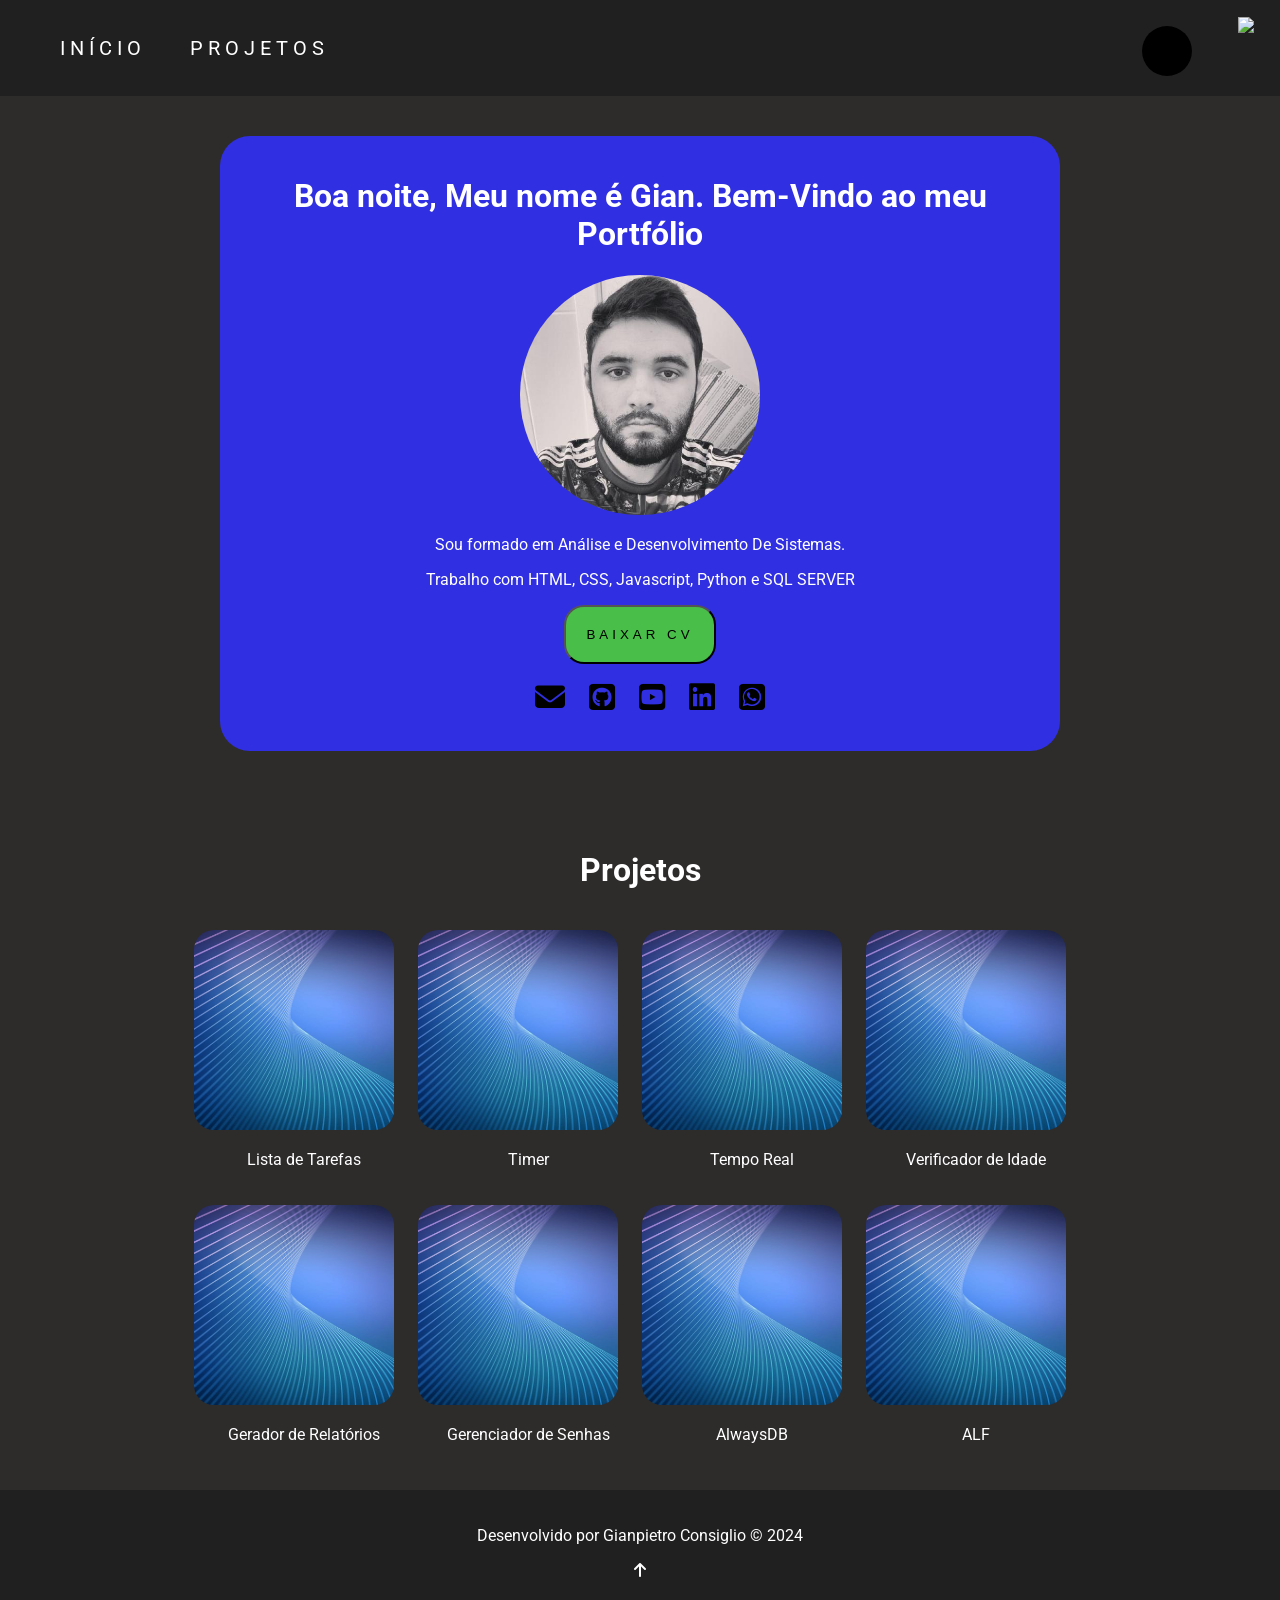
==== commit eb35551f: "teste" ====
--- a/index.html
+++ b/index.html
@@ -16,6 +16,7 @@
 </head>
 
 <body id="body">
+    <noscript>O site precisa do JS ativado para funcionar corretamente!</noscript>
     <header id="cabecalho">
         <nav>
 
@@ -40,8 +41,7 @@
             <a href="mailto:giansjec@gmail.com" target="_blank"><li class="icons"><i class="fa-solid fa-envelope"></i></li></a>
             <a href="https://github.com/Gianpietro-Consiglio" target="_blank"><li class="icons"><i class="fa-brands fa-square-github"></i></li></a>
             <a href="https://www.youtube.com/channel/UCxiLeVyh7zW7n4aCzr5k3hQ" target="_blank"><li class="icons"><i class="fa-brands fa-square-youtube"></i></li></a>
-            <a href="https://www.linkedin.com/in/gianpietro-consiglio/" target="_blank"><li class="icons"><i class="fa-brands fa-linkedin"></i></li></a>
-            <a href="https://www.instagram.com/giansjec/" target="_blank"><li class="icons"><i class="fa-brands fa-square-instagram"></i></li></a>
+            <a href="https://www.linkedin.com/in/gian-consiglio/" target="_blank"><li class="icons"><i class="fa-brands fa-linkedin"></i></li></a>
             <a href="https://wa.me/5512997201996" target="_blank"><li class="icons"><i class="fa-brands fa-square-whatsapp"></i></li></a>
         </ul>
 
@@ -111,7 +111,6 @@
         
 
     </div>
-    <noscript>O site precisa do JS ativado para funcionar corretamente!</noscript>
  
     <footer id="footer">
         <p id="pfooter"></p>
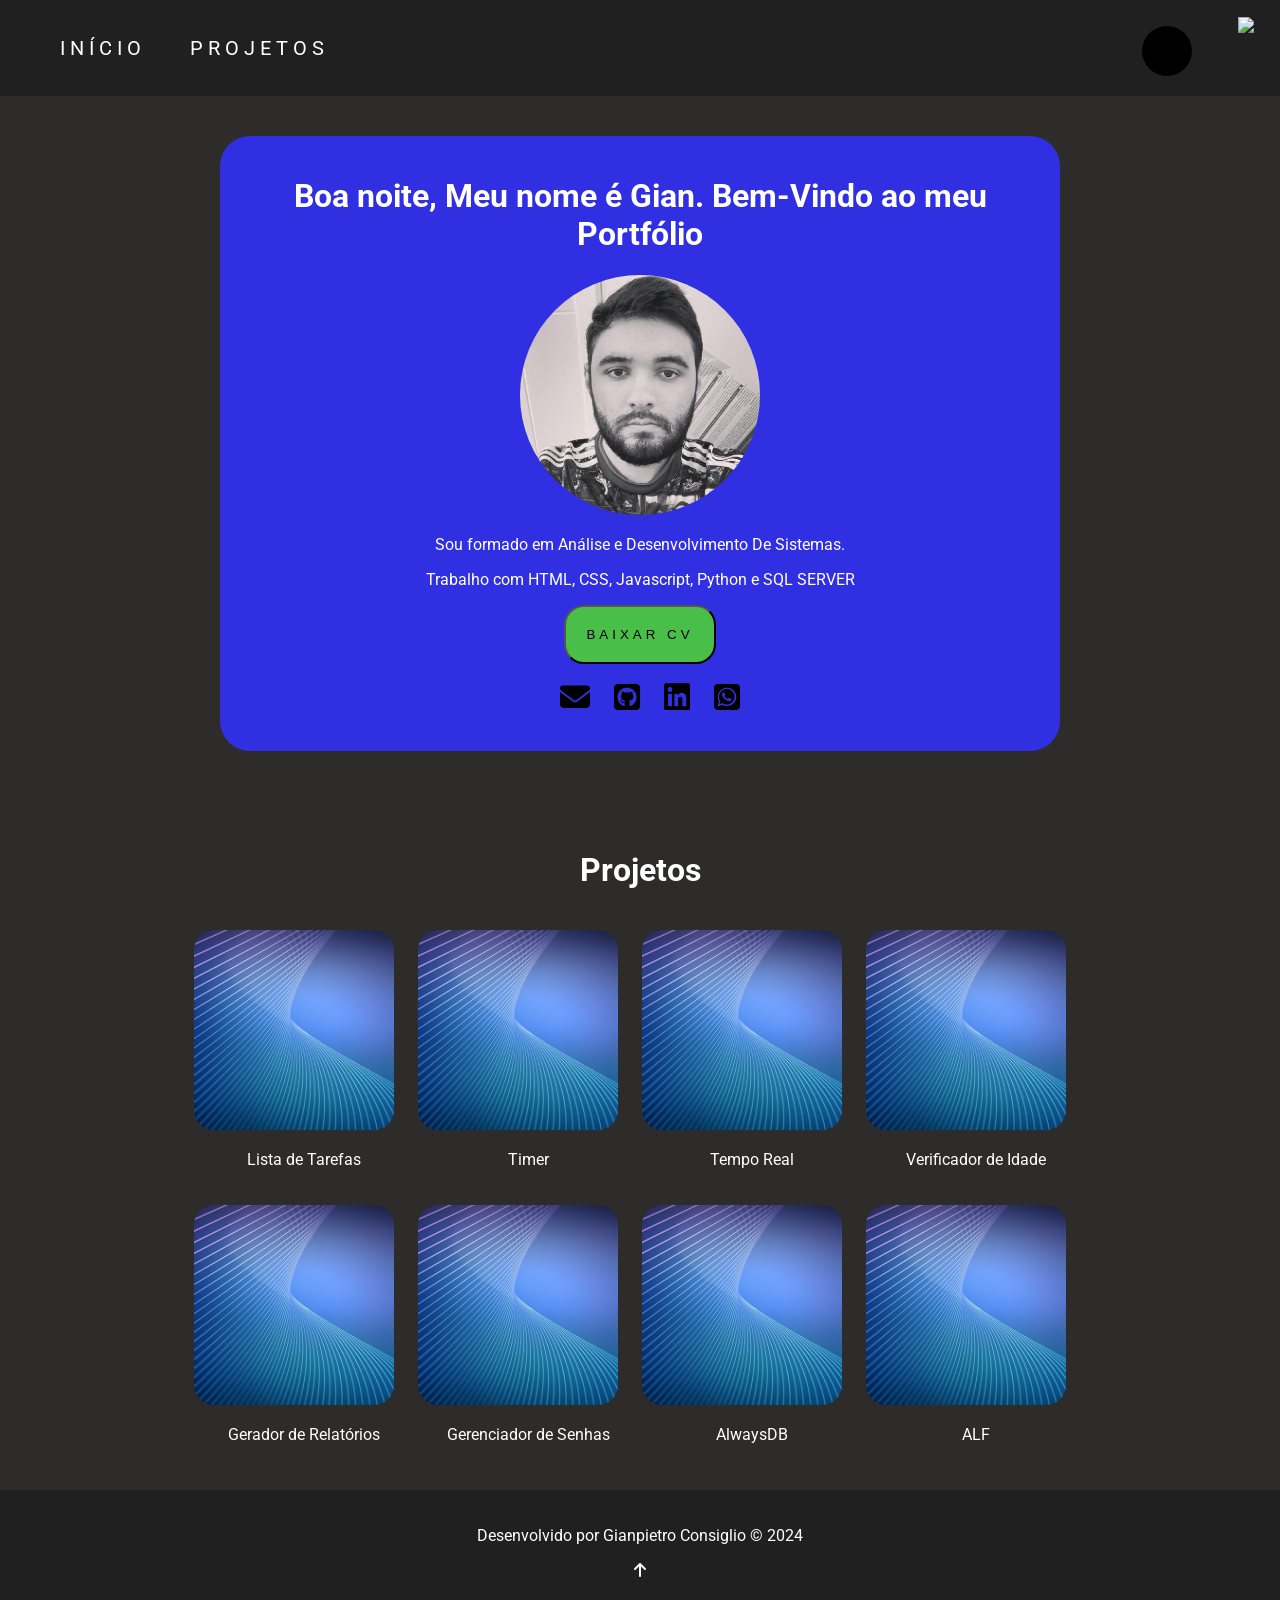
==== commit c0a1f902: "teste2" ====
--- a/index.html
+++ b/index.html
@@ -40,7 +40,6 @@
         <ul>
             <a href="mailto:giansjec@gmail.com" target="_blank"><li class="icons"><i class="fa-solid fa-envelope"></i></li></a>
             <a href="https://github.com/Gianpietro-Consiglio" target="_blank"><li class="icons"><i class="fa-brands fa-square-github"></i></li></a>
-            <a href="https://www.youtube.com/channel/UCxiLeVyh7zW7n4aCzr5k3hQ" target="_blank"><li class="icons"><i class="fa-brands fa-square-youtube"></i></li></a>
             <a href="https://www.linkedin.com/in/gian-consiglio/" target="_blank"><li class="icons"><i class="fa-brands fa-linkedin"></i></li></a>
             <a href="https://wa.me/5512997201996" target="_blank"><li class="icons"><i class="fa-brands fa-square-whatsapp"></i></li></a>
         </ul>
